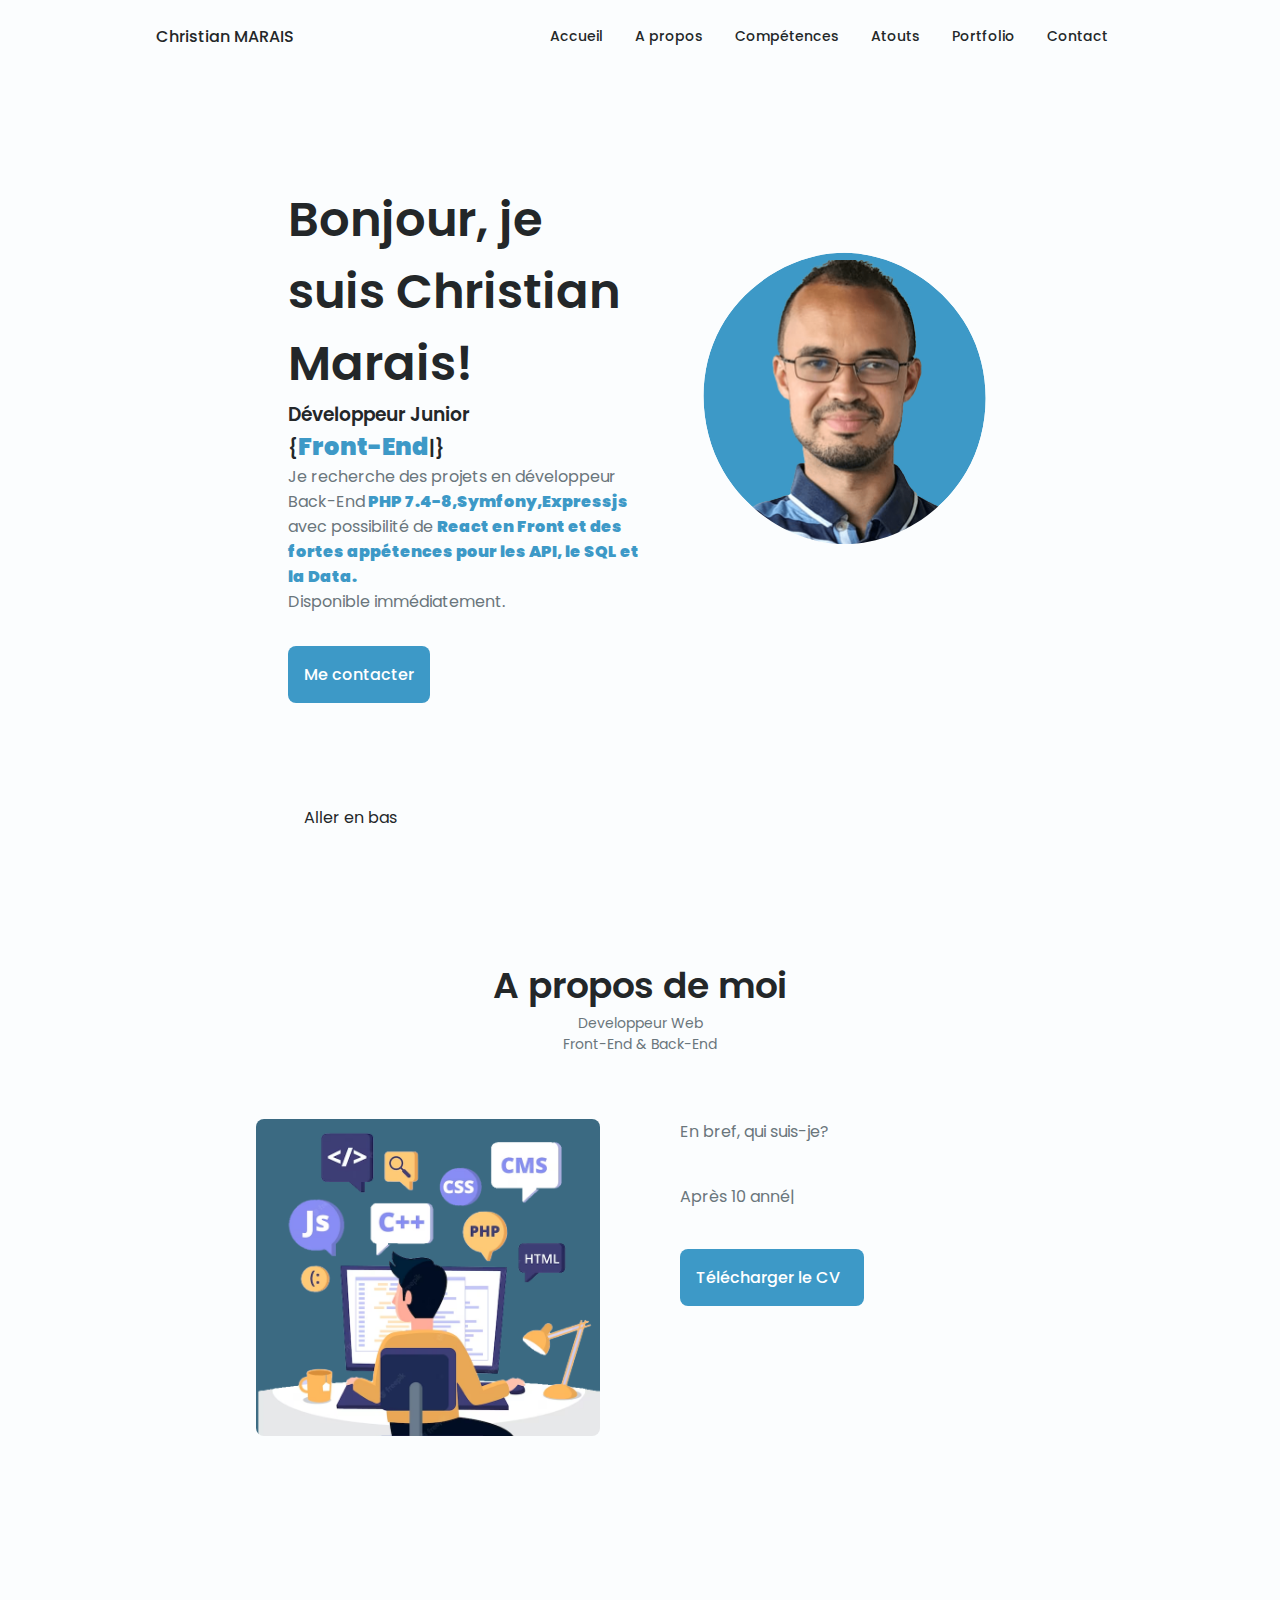
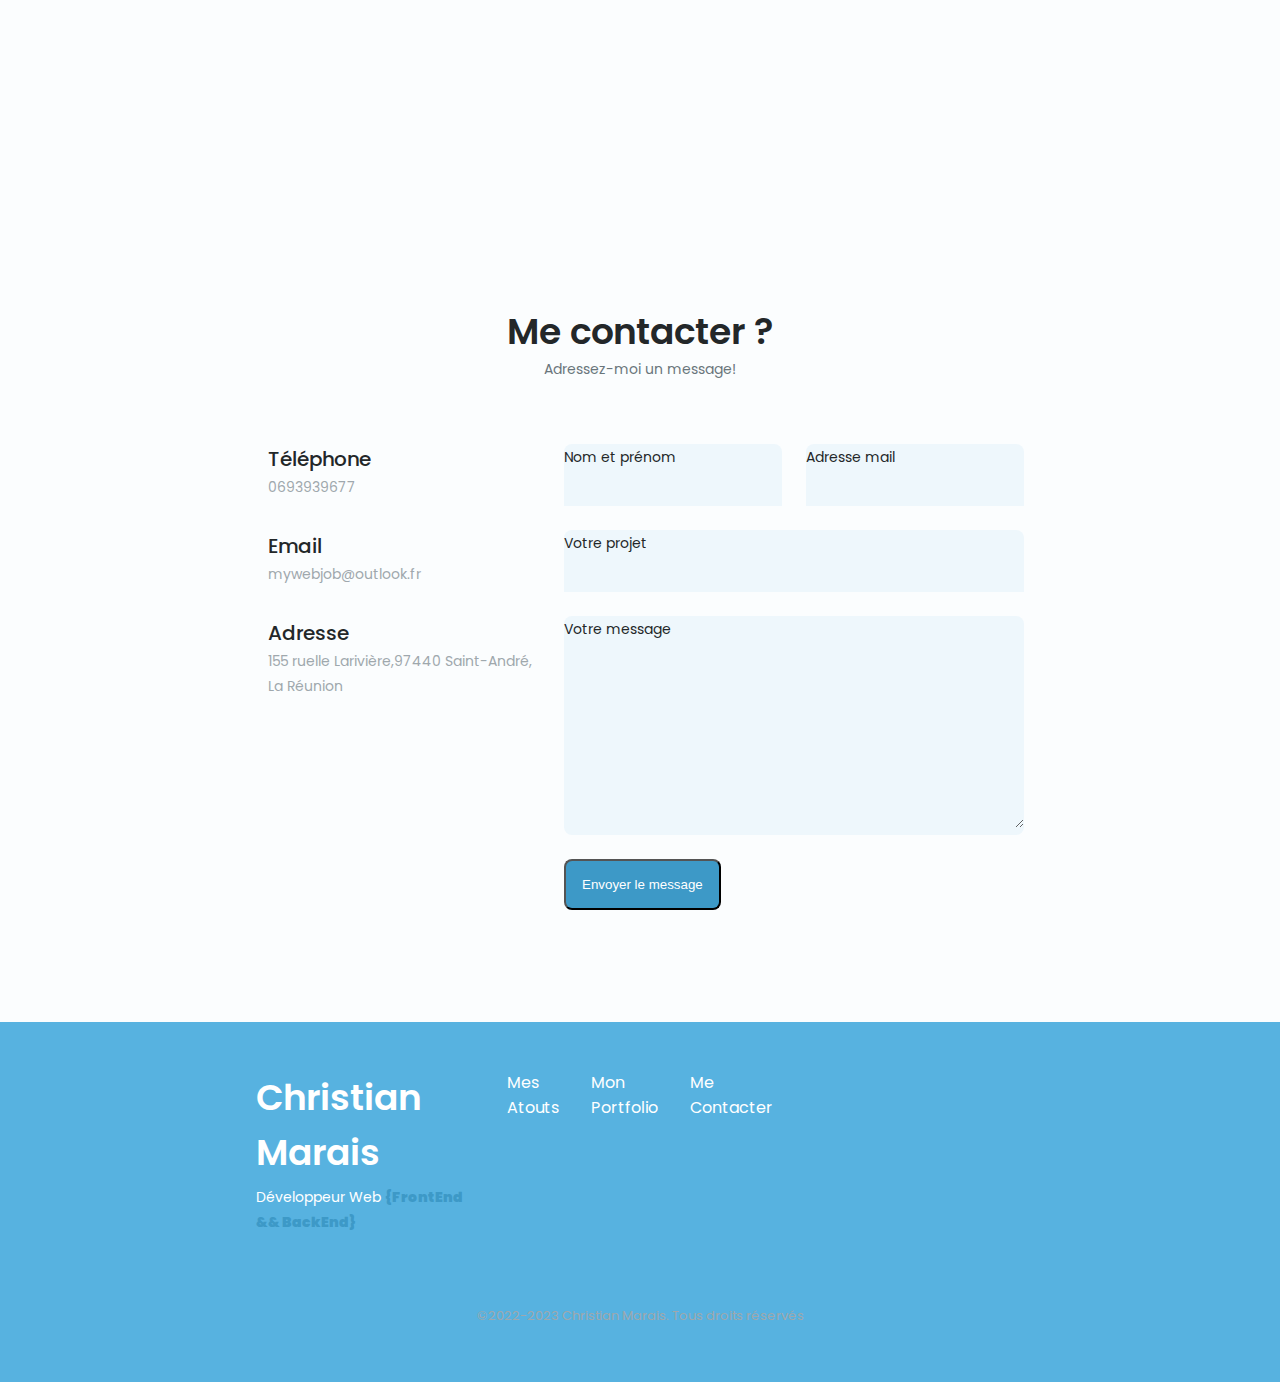
==== index.html @ 5b484722 "fix qualification display" ====
<!DOCTYPE html>
    <html lang="en">
    <head>
        <meta charset="UTF-8">
        <meta name="viewport" content="width=device-width,user-scalable=no, initial-scale=1.0">

        <!--==================== UNICONS ====================-->
       <link rel="stylesheet" href="https://unicons.iconscout.com/release/v4.0.0/css/line.css">
        <link rel="stylesheet" href="node_modules\bootstrap\dist\css\bootstrap.min.css">
        
        <!--==================== SWIPER CSS ====================-->
        <link rel="stylesheet" href="assets/css/swiper-bundle.min.css">
        
        <!--==================== CSS ====================-->
        <link rel="stylesheet" href="assets/css/animate/animate.min.css">
        <link rel="stylesheet" href="assets/css/styles.css">

        <title>Portfolio Christian Marais Developpeur Web</title>
    </head>
    <body>
        <!--==================== HEADER ====================-->
        <header class="header" id="header">
            <nav class="nav container">
                <a href="#" class="nav__logo">Christian MARAIS</a>
                <div class="nav__menu" id="nav-menu">
                    <ul class="nav__list grid">
                        <li class="nav__item">
                            <a href="#home" class="nav__link active_link nav__menus">
                                <i class="uil uil-estate nav__icon"></i> Accueil
                            </a>
                        </li>
                        <li class="nav__item">
                            <a href="#about" class="nav__link nav__menus" id="goAbout">
                                <i class="uil uil-user nav__icon"></i> A propos
                            </a>
                        </li>
                        <li class="nav__item">
                            <a href="#skills" class="nav__link nav__menus" id="goSkills">
                                <i class="uil uil-file-alt nav__icon"></i> Compétences
                            </a>
                        </li>
                        <li class="nav__item">
                            <a href="#atouts" class="nav__link nav__menus" id="goAtouts">
                                <i class="uil uil-briefcase-alt nav__icon"></i> Atouts
                            </a>
                        </li>
                        <li class="nav__item">
                            <a href="#portfolio" class="nav__link nav__menus" id="goPortfolio">
                                <i class="uil uil-scenery nav__icon"></i> Portfolio   
                            </a>
                        </li>
                        <li class="nav__item">
                            <a href="#contact" class="nav__link nav__menus" id="goContact">
                                <i class="uil uil-message nav__icon"></i> Contact
                            </a>
                        </li>
                    </ul>
                    <i class="uil uil-times nav__close nav__icon" id="nav-close"></i>
                </div>
                <div class="nav__btns">
                    <!--theme change button-->
                    <i class="uil uil-moon change-theme" id="theme-button"></i>

                    <div class="nav__toggle" id="nav-toggle">
                            <i class="uil uil-apps nav__icon"></i>
                    </div>
                </div>
            </nav>
        </header>

        <!--==================== MAIN ====================-->
        <main class="main">
            <!--==================== HOME ====================-->
            <section class="home section wow animated fadeInUp" id="home">
                <div class="home__container container grid">
                    <div class="home__content grid">
                        <div class="home__social">
                            <a href="https://bit.ly/3wHw9C1" target="_blank" class='home__social-icon'>
                                <i class="uil uil-linkedin"></i>
                            </a>
                            <a href="https://bit.ly/3wutgW3" target="_blank" class='home__social-icon'>
                                <i class="uil uil-skype"></i>
                            </a>
                            <a href="" target="_blank" title='christian974#7480' class='home__social-icon'>
                                <i class="uil uil-discord"></i>
                            </a>
                        </div>
                            <div class="home__img ">
                                <svg class="home__blob" viewBox="17 0 170 250" xmlns="http://www.w3.org/2000/svg" xmlns:xlink="http://www.w3.org/1999/xlink">
                                    <mask id="mask0" mask-type="alpha">
                                        <path d="M65.7,-38.9C78.7,-15.6,78.1,14.6,64.9,37.5C51.7,60.4,25.9,76,0.2,75.9C-25.5,75.8,-51,60,-64.3,37.1C-77.5,14.2,-78.5,-15.9,-65.7,-39.1C-53,-62.4,-26.5,-78.9,0,-78.9C26.4,-78.8,52.8,-62.3,65.7,-38.9Z" transform="translate(100 100)" />

                                    </mask>
                                    <g mask="url(#mask0)">
                                        <path  d="M65.7,-38.9C78.7,-15.6,78.1,14.6,64.9,37.5C51.7,60.4,25.9,76,0.2,75.9C-25.5,75.8,-51,60,-64.3,37.1C-77.5,14.2,-78.5,-15.9,-65.7,-39.1C-53,-62.4,-26.5,-78.9,0,-78.9C26.4,-78.8,52.8,-62.3,65.7,-38.9Z" transform="translate(100 100)" />
                                        <image class='home__blob-img' x='20' y='25' href="assets/img/perfil.png" alt="photo de profil"/>
                                    </g>
                                </svg>
                            </div>
                            
                            <div class="home__data">
                                <h1 class="home__title">Bonjour, je suis Christian Marais!</h1>
                                <h3 class="home__subtitle">Développeur Junior <br/>{<span class='typed'></span>}</h3>
                                <p class="home__description">Je recherche des projets en développeur Back-End<strong> PHP 7.4-8,Symfony,Expressjs </strong> avec possibilité de <strong>React en Front et des fortes appétences pour les API, le SQL et la Data.</strong><br/> Disponible immédiatement.</p>
                            <a href="#contact" class="button button--flex">
                                Me contacter <i class="uil uil-message"></i>
                            </a>
                            </div>
                    </div>
                    <div class="home__scroll">
                        <a href="#about" class="home__scroll-button button--flex">
                            <i class="uil uil-mouse-alt home__scroll-mouse"></i>
                            <span class="home__scroll-name">Aller en bas</span>
                            <i class="uil uil-arrow-down home__scroll-arrow"></i>
                        </a>

                    </div>
                </div>
            </section>

            <!--==================== ABOUT ====================-->
            <section class="about wow section animated fadeInDown" id="about">
                <h2 class="section__title">A propos de moi </h2>
                <span class="section__subtitle">Developpeur Web <br/> Front-End & Back-End</span>

                <div class="about__container container grid">
                    <img src="assets/img/about.png" alt="photo de profil" class="about__img">
                    <div class="about__data">
                        <p class="about__description">
                            En bref, qui suis-je?
                        </p>
                        <div class="about__info">
                            <div>
                           <p><span class="typed-about"></span></p>
                            </div>
                        </div>
                        
                        <div class="about__buttons">
                            <a download="" href="https://christian-marais.github.io/assets/files/CV_Christian_Marais_Developpeur_Web_2022_Apec.pdf" class="button button--flex">
                                Télécharger le CV <i class= 'uil uil-download-alt button__icon'></i>
                            </a>
                            
                        </div>
                        
                    </div>
                </div>
            </section>

            <!--==================== SKILLS ====================-->
            <section class="skills  section wow animated fadeInUp" id="skills">
                <h2 class="section__title">Compétences</h2>
                <span class="section__subtitle">Mes connaissances techniques</span>                <div class="skills__container container grid">
                    <div>
                        <!--==================== SKILLS 1 ====================-->
                        <div class="skills__content skills__open">
                            <div class="skills__header">
                                <i class="uil uil-brackets-curly skills__icons"></i>
                                <div>
                                    <h1 class="skills__title">Développeur Frontend</h1>
                                    <span class="skills__subtitle"></span>
                                </div>

                                <i class="uil uil-angle-down skills__arrow"></i>
                            </div>

                            <div class="skills__list grid">
                                <div class="skills__data">
                                    <div class="skills__titles">
                                        <h3 class="skills__name">HTML5</h3>
                                        <span class="skills__number">100%</span>
                                    </div>
                                    <div class="skills__bar">
                                        <span class="skills__percentage skills__html"></span>
                                    </div>
                                </div>

                                <div class="skills__data">
                                    <div class="skills__titles">
                                        <h3 class="skills__name">CSS3/SASS/Animate.css</h3>
                                        <span class="skills__number">85%</span>
                                    </div>
                                    <div class="skills__bar">
                                        <span class="skills__percentage skills__css"></span>
                                    </div>
                                </div>

                                <div class="skills__data">
                                    <div class="skills__titles">
                                        <h3 class="skills__name">Javascript/Jquery/Wow/Typed/Leaflet/Chartjs</h3>
                                        <span class="skills__number">70%</span>
                                    </div>
                                    <div class="skills__bar">
                                        <span class="skills__percentage skills__javascript"></span>
                                    </div>
                                </div>

                                <div class="skills__data">
                                    <div class="skills__titles">
                                        <h3 class="skills__name">Bootstrap 4.6/5</h3>
                                        <span class="skills__number">80%</span>
                                    </div>
                                    <div class="skills__bar">
                                        <span class="skills__percentage skills__bootstrap"></span>
                                    </div>
                                </div>
                                <div class="skills__data">
                                    <div class="skills__titles">
                                        <h3 class="skills__name">Reactjs</h3>
                                        <span class="skills__number">70%</span>
                                    </div>
                                    <div class="skills__bar">
                                        <span class="skills__percentage skills__react"></span>
                                    </div>
                                </div>
                            </div>
                        </div>

                        <!--==================== SKILLS 2 ====================-->
                        <div class="skills__content skills__close">
                            <div class="skills__header">
                                <i class="uil uil-server-connection  skills__icons"></i>
                                <div>
                                    <h1 class="skills__title">Développeur Backend</h1>
                                    <span class="skills__subtitle"></span>
                                </div>

                                <i class="uil uil-angle-down skills__arrow"></i>
                            </div>

                            <div class="skills__list grid">
                                <div class="skills__data">
                                    <div class="skills__titles">
                                        <h3 class="skills__name">MVC & PHP 8, PHPMailer, FPDF </h3>
                                        <span class="skills__number">75%</span>
                                    </div>
                                    <div class="skills__bar">
                                        <span class="skills__percentage skills__php"></span>
                                    </div>
                                </div>

                                <div class="skills__data">
                                    <div class="skills__titles">
                                        <h3 class="skills__name">SYMFONY 6</h3>
                                        <span class="skills__number">75%</span>
                                    </div>
                                    <div class="skills__bar">
                                        <span class="skills__percentage skills__symfony"></span>
                                    </div>
                                </div>

                                <div class="skills__data">
                                    <div class="skills__titles">
                                        <h3 class="skills__name">Wordpress</h3>
                                        <span class="skills__number">80%</span>
                                    </div>
                                    <div class="skills__bar">
                                        <span class="skills__percentage skills__wordpress"></span>
                                    </div>
                                </div>

                                <div class="skills__data">
                                    <div class="skills__titles">
                                        <h3 class="skills__name">MySQl/MariaDB</h3>
                                        <span class="skills__number">80%</span>
                                    </div>
                                    <div class="skills__bar">
                                        <span class="skills__percentage skills__mysql"></span>
                                    </div>
                                </div>
                                <div class="skills__data">
                                    <div class="skills__titles">
                                        <h3 class="skills__name">ExpressJS</h3>
                                        <span class="skills__number">70%</span>
                                    </div>
                                    <div class="skills__bar">
                                        <span class="skills__percentage skills__express"></span>
                                    </div>
                                </div>
                            </div>
                        </div>
                    </div>

                    <div>
                        <!--==================== SKILLS 3 ====================-->
                        <div class="skills__content skills__close">
                            <div class="skills__header">
                                <i class="uil uil-swatchbook skill__icon"></i>
                                <div>
                                    <h1 class="skills__title">Designer</h1>
                                    <span class="skills__subtitle"></span>
                                </div>

                                <i class="uil uil-angle-down skills__arrow"></i>
                            </div>

                            <div class="skills__list grid">
                                <div class="skills__data">
                                    <div class="skills__titles">
                                        <h3 class="skills__name">Figma</h3>
                                        <span class="skills__number">75%</span>
                                    </div>
                                    <div class="skills__bar">
                                        <span class="skills__percentage skills__figma"></span>
                                    </div>
                                </div>

                                <div class="skills__data">
                                    <div class="skills__titles">
                                        <h3 class="skills__name">Adobe XD</h3>
                                        <span class="skills__number">80%</span>
                                    </div>
                                    <div class="skills__bar">
                                        <span class="skills__percentage skills__XD"></span>
                                    </div>
                                </div>

                                <div class="skills__data">
                                    <div class="skills__titles">
                                        <h3 class="skills__name">Photoshop</h3>
                                        <span class="skills__number">80%</span>
                                    </div>
                                    <div class="skills__bar">
                                        <span class="skills__percentage skills__photoshop"></span>
                                    </div>
                                </div>

                                <div class="skills__data">
                                    <div class="skills__titles">
                                        <h3 class="skills__name">Illustrator</h3>
                                        <span class="skills__number">70%</span>
                                    </div>
                                    <div class="skills__bar">
                                        <span class="skills__percentage skills__illustrator"></span>
                                    </div>
                                </div>

                                <div class="skills__data">
                                    <div class="skills__titles">
                                        <h3 class="skills__name">After Effects</h3>
                                        <span class="skills__number">50%</span>
                                    </div>
                                    <div class="skills__bar">
                                        <span class="skills__percentage skills__afterEffects"></span>
                                    </div>
                                </div>
                                <div class="skills__data">
                                    <div class="skills__titles">
                                        <h3 class="skills__name">Premiere Pro</h3>
                                        <span class="skills__number">75%</span>
                                    </div>
                                    <div class="skills__bar">
                                        <span class="skills__percentage skills__premierePro"></span>
                                    </div>
                                </div>
                                <div class="skills__data">
                                    <div class="skills__titles">
                                        <h3 class="skills__name">Indesign</h3>
                                        <span class="skills__number">80%</span>
                                    </div>
                                    <div class="skills__bar">
                                        <span class="skills__percentage skills__Indesign"></span>
                                    </div>
                                </div>
                            </div>
                        </div>
                    </div>
                </div>

            </section>

            <!--==================== QUALIFICATION ====================-->
            <section class="qualification section wow animated" id="qualification">
                <h2 class="section__title">Qualifications</h2>
                <span class="section__subtitle">Mon parcours</span>

                <div class="qualification__container container">
                    <div class="qualification__tabs">

                         <div class="qualification__button button--flex qualification__active" data-target="#education">
                            <i class="class uil uil-graduation-cap qualification__icon"></i>
                        Formations
                        </div>

                        <div class="qualification__button button--flex" data-target="#work">
                            <i class="class uil uil-briefcase-alt qualification__icon"></i>
                        Expériences
                        </div>

                    </div>

                    <div class="qualification__sections">

                        <!--==================== QUALIFICATION CONTENT 1====================-->
                        <div class="qualification__content qualification__active" data-content id="education">
                              <!--==================== QUALIFICATION 1====================-->
                            <div class="qualification__data">
                                <div></div>

                                <div>
                                    <span class="qualification__rounder"></span>
                                    <span class="qualification__line"></span>
                                </div>
                                <div>
                                    <h3 class="qualification__title">Concepteur Développeur d'Application</h3>
                                    <span class="qualification__subtitle" title="telecharger la plaquette CDA"><a href="assets/files/cda.pdf" class="button__service">Le Port - IFR</a></span>
                                    <div class="qualification__calendar">
                                        <i class="uil uil-calendar-alt"></i>
                                        Mars 2023
                                    </div>
                                </div>
                            </div>
                              
                              <!--==================== QUALIFICATION 0====================-->
                            <div class="qualification__data">
                                <div>
                                    <h3 class="qualification__title">Développeur d'Application Python</h3>
                                    <span class="qualification__subtitle" title="telecharger la plaquette DATA & IA"><a href="assets/files/cda_studi.pdf" class="button__service">STUDI</a></span>
                                    <div class="qualification__calendar">
                                        <i class="uil uil-calendar-alt"></i>
                                        2022 - 2023
                                    </div>
                                </div>
                                <div>
                                    <span class="qualification__rounder"></span>
                                    <span class="qualification__line"></span>
                                </div>
                            </div>

                            <!--==================== QUALIFICATION 1====================-->
                            <div class="qualification__data">
                                <div></div>

                                <div>
                                    <span class="qualification__rounder"></span>
                                    <span class="qualification__line"></span>
                                </div>
                                <div>
                                    <h3 class="qualification__title">Développeur Web et Web Mobile</h3>
                                    <span class="qualification__subtitle" title="telecharger le dossier professionnel"><a href="assets\files\18-Dossier_professionnel_Christian.pdf" class="button__service">Saint-André - AFPAR</a></span>
                                    <div class="qualification__calendar">
                                        <i class="uil uil-calendar-alt"></i>
                                        Sept. 2021 - Mai 2022
                                    </div>
                                </div>
                            </div>

                            <!--==================== QUALIFICATION 2====================-->
                            <div class="qualification__data">
                                
                                <div>
                                    <h3 class="qualification__title">Concepteur en création visuelle opt. marketing digital et médias sociaux</h3>
                                    <span class="qualification__subtitle">Le Port - IFR</span>
                                    <div class="qualification__calendar">
                                        <i class="uil uil-calendar-alt"></i>
                                        2020-2021
                                    </div>
                                </div> 
                                <div>
                                    <span class="qualification__rounder"></span>
                                    <span class="qualification__line"></span>
                                </div> 
                            </div>

                            <!--==================== QUALIFICATION 3====================-->
                            <div class="qualification__data">
                                <div></div>
                                <div>
                                    <span class="qualification__rounder"></span>
                                    <span class="qualification__line"></span>
                                </div>
                                <div>
                                    <h3 class="qualification__title">Valoriser son image</h3>
                                    <span class="qualification__subtitle">La Roche sur Yon - Retravailler dans l'Ouest</span>
                                    <div class="qualification__calendar">
                                        <i class="uil uil-calendar-alt"></i>
                                        2019
                                    </div>
                                </div>

                            </div>

                            <!--==================== QUALIFICATION 4====================-->
                            <div class="qualification__data">
                                
                                <div>
                                    <h3 class="qualification__title">Titre de Responsable Ressources Humaines</h3>
                                    <span class="qualification__subtitle">La Roche-sur-Yon - CNAM</span>
                                    <div class="qualification__calendar">
                                        <i class="uil uil-calendar-alt"></i>
                                        2015
                                    </div>
                                </div>
                                
                                <div>
                                    <span class="qualification__rounder"></span>
                                    <span class="qualification__line"></span>
                                </div>
                            </div>

                            <!--==================== QUALIFICATION 5====================-->
                            <div class="qualification__data">
                                <div></div>
                                <div>
                                    <span class="qualification__rounder"></span>
                                    <span class="qualification__line"></span>
                                </div>
                            <div>
                                <h3 class="qualification__title">BTS Assistant de Direction</h3>
                                <span class="qualification__subtitle">La Roche sur Yon - Notre Dame Du Roc</span>
                                <div class="qualification__calendar">
                                    <i class="uil uil-calendar-alt"></i>
                                    2008
                                </div>
                            </div>
                        </div>

                        </div>
                        <!--==================== QUALIFICATION CONTENT 2====================-->
                        <div class="qualification__content" data-content id="work">
                            <!--==================== QUALIFICATION 0====================-->
                            <div class="qualification__data">
                                <div></div>

                                <div>
                                    <span class="qualification__rounder"></span>
                                    <span class="qualification__line"></span>
                                </div>

                                <div>
                                    <h3 class="qualification__title">Développeur Web Junior (PE)</h3>
                                    <span class="qualification__subtitle" title="telecharger la présentation du projet"><a href="assets\files\SURRICATE.pptx" class="button__service">Saint-André - AATI</a></span>
                                    <div class="qualification__calendar">
                                        <i class="uil uil-calendar-alt"></i>
                                        Février 2022- Avril 2022
                                    </div>
                                </div>  
                            </div>

                            <!--==================== QUALIFICATION 1====================-->
                            <div class="qualification__data">
                                <div>
                                    <h3 class="qualification__title">Web Designer / Community manager</h3>
                                    <span class="qualification__subtitle" title="telecharger le book"><a href="https://www.canva.com/design/DAFPjF5YzGA/to6aYeEP3y72rP_aT4mQaA/view?utm_content=DAFPjF5YzGA&utm_campaign=designshare&utm_medium=link&utm_source=publishsharelink" class="button__service">Le Port - IFR</a></span>
                                    <div class="qualification__calendar">
                                        <i class="uil uil-calendar-alt"></i>
                                        Mars 2021- Sept. 2021
                                    </div>
                                </div>

                                <div>
                                    <span class="qualification__rounder"></span>
                                    <span class="qualification__line"></span>
                                </div>
                            </div>

                            <!--==================== QUALIFICATION 2====================-->
                            <div class="qualification__data">
                                <div></div>

                                <div>
                                    <span class="qualification__rounder"></span>
                                    <span class="qualification__line"></span>
                                </div>

                                <div>
                                    <h3 class="qualification__title">Écriture & publication du recueil "Plume de Nuit"</h3>
                                    <span class="qualification__subtitle">La Roche-sur-Yon </span>
                                    <div class="qualification__calendar">
                                        <i class="uil uil-calendar-alt"></i>
                                        2018
                                    </div>
                                </div>  
                            </div>

                            <!--==================== QUALIFICATION 3====================-->
                            <div class="qualification__data">
                                <div>
                                    <h3 class="qualification__title">Assistant Manager</h3>
                                    <span class="qualification__subtitle">La Roche-sur-Yon - Roche Nord</span>
                                    <div class="qualification__calendar">
                                        <i class="uil uil-calendar-alt"></i>
                                        2014-2017
                                    </div>
                                </div>

                                <div>
                                    <span class="qualification__rounder"></span>
                                    <span class="qualification__line"></span>
                                </div>
                            </div>

                            <!--==================== QUALIFICATION 4====================-->
                            <div class="qualification__data">
                                <div></div>

                                <div>
                                    <span class="qualification__rounder"></span>
                                    <span class="qualification__line"></span>
                                </div>

                                <div>
                                    <h3 class="qualification__title">Animateur Commercial</h3>
                                    <span class="qualification__subtitle">Vendée - Booster Game</span>
                                    <div class="qualification__calendar">
                                        <i class="uil uil-calendar-alt"></i>
                                        2012
                                    </div>
                                </div>
                            </div>
                            
                            <!--==================== QUALIFICATION 5====================-->
                            <div class="qualification__data">
                                <div>
                                    <h3 class="qualification__title">Assistant Administratif</h3>
                                    <span class="qualification__subtitle">Vendée - Maison du monde et de citoyens / Interims</span>
                                    <div class="qualification__calendar">
                                        <i class="uil uil-calendar-alt"></i>
                                        2008-2011
                                    </div>
                                </div>

                                <div>
                                    <span class="qualification__rounder"></span>
                                    <span class="qualification__line"></span>
                                </div>
                            </div>

                            <!--==================== QUALIFICATION 4====================-->
                            <div class="qualification__data">
                                <div></div>

                                <div>
                                    <span class="qualification__rounder"></span>
                                    <span class="qualification__line"></span>
                                </div>

                                <div>
                                    <h3 class="qualification__title">Secrétaire / Employé polyvalent</h3>
                                    <span class="qualification__subtitle">La Roche-sur-Yon - Roche Nord</span>
                                    <div class="qualification__calendar">
                                        <i class="uil uil-calendar-alt"></i>
                                        2007-2014
                                    </div>
                                </div>
                            </div>

                        </div>
                   </div> 
                </div>
            </section>

            <!--==================== SERVICES ====================-->
            <section class="services section wow animated fadeInDown" id="atouts">
                <h2 class="section__title">Atouts</h2>
                <span class="section__subtitle">Ce que j'apporte</span>  

                <div class="services__container container grid">

                    <!--==================== SERVICES 1 ====================-->
                    <div class="services__content">
                        <div>
                            <i class="uil uil-web-grid services__icon"></i>
                            <h3 class="services__title">Ux/ui <br> Designer</h3>
                        </div>


                        <span class="button button--flex button--small button--link services__button">
                            Voir plus
                            <i class="uil uil-arrow-right button__icon"></i>
                        </span>

                        <div class="services__modal">
                            <div class="services__modal-content">
                                <h4 class="services__modal-title">Ui/Ux <br> Designer</h4> 
                                <i class="uil uil-times services__modal-close"></i>
                                <li class="services__modal-service">
                                    <i class="uil uil-check-circle services__modal-icon"></i>
                                    <p>J'ai dejà realisé des design d'interfaces utilisateur et de sites</p>
                                </li>
                                <ul class="services__modal-services grid">
                                    <li class="services__modal-service">
                                        <i class="uil uil-check-circle services__modal-icon"></i>
                                        <p>J'utilise <strong>Adobe XD</strong> et <strong>Figma</strong></p>
                                    </li>
                                    <li class="services__modal-service">
                                        <i class="uil uil-check-circle services__modal-icon"></i>
                                        <p>J'utilise le framework <strong>Bootstrap 4.6/5</strong></p>
                                    </li>
                                    <li class="services__modal-service">
                                        <i class="uil uil-check-circle services__modal-icon"></i>
                                        <p>J'utilise <strong>Illustrator</strong></p>
                                    </li>
                                    
                                </ul>
                            </div>
                        </div>
                    </div>

                    <!--==================== SERVICES 2 ====================-->
                    <div class="services__content">
                        <div>
                            <i class="uil uil-arrow services__icon"></i>
                            <h3 class="services__title">Développeur<br>Front-End </h3>
                        </div>


                        <span class="button button--flex button--small button--link services__button">
                            Voir plus
                            <i class="uil uil-arrow-right button__icon"></i>
                        </span>

                        <div class="services__modal">
                            <div class="services__modal-content">
                                <h4 class="services__modal-title">Développeur <br> Front-End</h4> 
                                <i class="uil uil-times services__modal-close"></i>

                                <ul class="services__modal-services grid">
                                    <li class="services__modal-service">
                                        <i class="uil uil-check-circle services__modal-icon"></i>
                                        <p>J'ai réalisé un jeu en <strong>Html5/Javascript</strong></p>
                                    </li>
                                    <li class="services__modal-service">
                                        <i class="uil uil-check-circle services__modal-icon"></i>
                                        <p>J'ai réalisé des <strong>maquettes d'applications</strong> et de sites'</p>
                                    </li>
                                    <li class="services__modal-service">
                                        <i class="uil uil-check-circle services__modal-icon"></i>
                                        <p>J'ai réalisé un <strong>plug-in Wordpress</strong> et des <strong>thèmes et thèmes enfant Wordpress</strong></p>
                                    </li>
                                    <li class="services__modal-service">
                                        <i class="uil uil-check-circle services__modal-icon"></i>
                                        <p>J'utilise <strong>Reactjs</strong></p>
                                    </li>
                                    <li class="services__modal-service">
                                        <i class="uil uil-check-circle services__modal-icon"></i>
                                        <p>J'utilise <strong>Bootstrap 5</strong></p>
                                    </li>
                                    <li class="services__modal-service">
                                        <i class="uil uil-check-circle services__modal-icon"></i>
                                        <p>J'utilise des <strong>Figma</strong>, <strong>AdobeXD</strong> et des bibliothèques javascript telles que <strong>leaflet,Typed,Wow,Animate</strong></p>
                                    </li>
                                    <li class="services__modal-service">
                                        <i class="uil uil-check-circle services__modal-icon"></i>
                                        <p>Je connais <strong>SASS</strong> et <strong>des conventions d'écritures et d'architectures</strong></p>
                                    </li>
                                  
                                </ul>
                            </div>
                        </div>
                    </div>

                     <!--==================== SERVICES 3 ====================-->
                     <div class="services__content">
                        <div>
                            <i class="uil uil-pen services__icon"></i>
                            <h3 class="services__title">Développeur<br>Back-End </h3>
                        </div>


                        <span class="button button--flex button--small button--link services__button">
                            Voir plus
                            <i class="uil uil-arrow-right button__icon"></i>
                        </span>

                        <div class="services__modal">
                            <div class="services__modal-content">
                                <h4 class="services__modal-title">Développeur<br>Back-End </h4> 
                                <i class="uil uil-times services__modal-close"></i>

                                <ul class="services__modal-services grid">
                                    <li class="services__modal-service">
                                        <i class="uil uil-check-circle services__modal-icon"></i>
                                        <p>J'ai développé une interface de suivi de coureurs via une <strong>API REST</strong> en Scratch avec xhr et fetch</p>
                                    </li>
                                    <li class="services__modal-service">
                                        <i class="uil uil-check-circle services__modal-icon"></i>
                                        <p>J'ai développé avec <strong>Expressjs,Sequelize,Jwt</strong> une interface d'affichage de produit via une <strong>API REST</strong></p>
                                    </li>
                                    <li class="services__modal-service">
                                        <i class="uil uil-check-circle services__modal-icon"></i>
                                        <p>J'ai développé une interface avec back-end d'un site marchand en <strong>MVC Php (POO) from scratch</strong></p>
                                    </li>
                                    <li class="services__modal-service">
                                        <i class="uil uil-check-circle services__modal-icon"></i>
                                        <p>J'ai développé un <strong>site Wordpress</strong> avec <strong>theme et thème enfant</strong> et un <strong>plugin de wall d'accès</strong> intégré à la bdd</p>
                                    </li>
                                    <li class="services__modal-service">
                                        <i class="uil uil-check-circle services__modal-icon"></i>
                                        <p>J'ai développé une <strong>application de gestion des stocks</strong> avec back-end en <strong>MVC POO from scratch</strong>, </p>
                                    <li class="services__modal-service">
                                        <i class="uil uil-check-circle services__modal-icon"></i>
                                        <p>J'ai développé sous <strong>Symfony</strong> une interface de <strong>gestion d'élèves</strong></p>
                                    </li>
                                    <li class="services__modal-service">
                                        <i class="uil uil-check-circle services__modal-icon"></i>
                                        <p>Je connais <strong>merise</strong> </p>
                                    </li>
                                    <li class="services__modal-service">
                                        <i class="uil uil-check-circle services__modal-icon"></i>
                                        <p>Je manipule des <strong>requêtes et sous-requêtes sql, des triggers,transactions et procédures</strong></p>
                                    </li>
                                    <li class="services__modal-service">
                                        <i class="uil uil-check-circle services__modal-icon"></i>
                                        <p>J'ai installé et configuré via <strong>SSH sous linux</strong> l'environnement <strong>php,apache,ftp</strong></p>
                                    </li>
                                    <li class="services__modal-service">
                                        <i class="uil uil-check-circle services__modal-icon"></i>
                                        <p>J'utilise <strong>Github, Npm, Scoop, Heroku, Mysqlworkbench, Insomnia, AnalyseSI, Putty, Laragon, XAMPP</strong> </p>
                                    </li>
                                     <li class="services__modal-service">
                                        <i class="uil uil-check-circle services__modal-icon"></i>
                                        <p>J'ai développé en <strong>java</strong> et j'ai des connaissances en <strong>python</strong></p>
                                    </li>
                                </ul>
                            </div>
                        </div>
                    </div>

                </div>
            </section>

            <!--==================== PORTFOLIO ====================-->
            <section class="portfolio section wow animated fadeInUp" id="portfolio">
                <h2 class="section__title">Portfolio</h2>
                <span class="section__subtitle">Mes projets dev</span>

                <div class="portfolio__container container swiper-container">
                    <div class='swiper-wrapper'>
                    
                        <!--==================== PORTFOLIO 1 ====================-->
                        <div class="portfolio__content grid swiper-slide">
                            <img src="assets/img/portfolio1.png" alt="photo de site" class="portfolio__img">

                            <div class="portfolio__data">
                                <h3 class="portfolio__title">Le grand Raid</h3>
                                <p class="portfolio__description">
                                    <span id="portfolio1"></span>
                                </p>
                                <a href="assets/files/Grand_Raid/" class="button button--flex button--small portfolio__button">
                                    Demo <i class="uil uil-arrow-right button__icon"></i>
                                </a>
                            </div>
                        </div>

                        <!--==================== PORTFOLIO 2 ====================-->
                        <div class="portfolio__content grid swiper-slide">
                            <img src="assets/img/portfolio2.png" alt="photo de site" class="portfolio__img">

                            <div class="portfolio__data">
                                <h3 class="portfolio__title">Rugby Sochaux</h3>
                                <p class="portfolio__description">
                                    <span id="portfolio2"> <strong> développement du theme enfant</strong> , de<strong>  plugin</strong> , <strong> de l'interface back-end</strong> avec <strong> manipulation de la bdd</strong> </span>
                                </p>
                                <a download="" href="https://projet-digital.re/rugby-sochaux" class="button button--flex button--small portfolio__button">
                                    Demo 
                                    <i class="uil uil-arrow-right button__icon"></i>
                                </a>
                               
                            </div>
                        </div>
                        
                        <!--==================== PORTFOLIO 3 ====================-->
                        <div class="portfolio__content grid swiper-slide">
                            <img src="assets/img/portfolio3.png" alt="photo de site" class="portfolio__img">

                            <div class="portfolio__data">
                                <h3 class="portfolio__title">Le pendu</h3>
                                <p class="portfolio__description">
                                    <span id="portfolio3"></span>
                                </p>
                                <a href="assets/files/lependu/" class="button button--flex button--small portfolio__button">
                                    Demo
                                    <i class="uil uil-arrow-right button__icon"></i>
                                </a>
                            </div>
                        </div>

                        <!--==================== PORTFOLIO 4 ====================-->
                        <div class="portfolio__content grid swiper-slide">
                            <img src="assets/img/portfolio4.png" alt="photo de site" class="portfolio__img">

                            <div class="portfolio__data">
                                <h3 class="portfolio__title">Ifr Portail de formation</h3>
                                <p class="portfolio__description">
                                    <span id="portfolio4"></span>
                                </p>
                                <a href="https://bit.ly/3wKmlqW" class="button button--flex button--small portfolio__button">
                                    Demo 
                                    <i class="uil uil-arrow-right button__icon"></i>
                                </a>
                            </div>
                        </div>

                        <!--==================== PORTFOLIO 6 ====================-->
                        <div class="portfolio__content grid swiper-slide">
                            <div>
                            <img src="assets/img/portfolio6.png" alt="photo de site" class="portfolio__img">
                            </div>
                            <div class="portfolio__data">
                                <h3 class="portfolio__title">Starter</h3>
                                <p class="portfolio__description">
                                    <span id="portfolio6"></span>
                                </p>
                                <a href="#" class="button button--flex button--small portfolio__button">
                                    Demo 
                                    <i class="uil uil-arrow-right button__icon"></i>
                                </a>
                            </div>
                        </div>

                        <!--==================== PORTFOLIO 7 ====================-->
                        <div class="portfolio__content grid swiper-slide">
                            <img src="assets/img/portfolio7.png" alt="photo de site" class="portfolio__img">

                            <div class="portfolio__data">
                                <h3 class="portfolio__title">Surfwave</h3>
                                <p class="portfolio__description">
                                    <span id="portfolio7"></span>
                                </p>
                                <a href="https://bit.ly/3lKn2eN" class="button button--flex button--small portfolio__button">
                                    Demo 
                                    <i class="uil uil-arrow-right button__icon"></i>
                                </a>
                            </div>
                        </div>

                        <!--==================== PORTFOLIO 8 ====================-->
                        <div class="portfolio__content grid swiper-slide">
                            <img src="assets/img/portfolio8.png" alt="photo de site" class="portfolio__img">

                            <div class="portfolio__data">
                                <h3 class="portfolio__title">Application de gestion de stock</h3>
                                <p class="portfolio__description">
                                    <span id="portfolio8"></span>
                                </p>
                                <a href="https://surricate.projet-digital.re" class="button button--flex button--small portfolio__button">
                                    Demo 
                                    <i class="uil uil-arrow-right button__icon"></i>
                                </a>
                            </div>
                        </div>
                      
                    </div>
                
                    <!--add Arrows-->
                    <div class="swiper-button-next">
                        <i class="uil uil-angle-right-b swiper-portfolio-icon"></i>
                    </div>
                    <div class="swiper-button-prev">
                        <i class="uil uil-angle-left-b swiper-portfolio-icon"></i>
                    </div>

                    <!--add pagination-->
                    <div class="swiper-pagination">

                    </div>
                </div>
            </section>

            <!--==================== RECRUIT IN MIND ====================-->
            <section class="recruit section wow animated">
                <div class="recruit__bg">
                    <div class="recruit__container container grid">
                        <div class="recruit__data">
                            <h2 class="recruit__title">Vous recrutez ? </h2>
                            <p class="recruit__description"> Ça tombe bien! Bénéficiez également d'une <strong>aide à l'embauche</strong> en me recrutant.  <!--Contactez-moi maintenant pour voir ce que je peux vous apporter. --></p>
                            <a href="https://www.pole-emploi.fr/employeur/aides-aux-recrutements/les-aides-a-lembauche/allegez-le-cout-de-votre-embauch.html" class="button button--flex button--white">
                                Je suis intéressé
                                <i class="uil uil-message recruit__icon button__icon"></i>
                            </a>
                        </div>
                        <img src="assets/img/project.png" alt="photo de promotion du projet" class="recruit__img">
                    </div>
                </div>

            </section>

            <!--==================== CONTACT ME ====================-->
            <section class="contact section" id="contact">
                <h2 class="section__title">Me contacter ?</h2>
                <span class="section__subtitle"> Adressez-moi un message!</span>
                
                <div class="contact__container container grid">
                    <div>
                        <div class="contact__information">
                            <a href='tel:0693939677'>
                                <i class="uil uil-phone contact__icon"></i>
                            </a>

                            <div>
                                <a href='tel:0693939677'>
                                    <h3 class="contact__title">Téléphone</h3>
                                    <span class="contact__subtitle">0693939677</span>
                                </a>
                            </div>
                        </div>

                        <div class="contact__information">
                            <a href='mailto:mywebjob@outlook.fr'>
                                <i class="uil uil-envelope contact__icon"></i>
                            </a>

                            <div>
                                <a href='mailto:mywebjob@outlook.fr'>
                                    <h3 class="contact__title">Email</h3>
                                    <span class="contact__subtitle">mywebjob@outlook.fr</span>
                                </a>
                            </div>
                        </div>

                        <div class="contact__information">
                            <i class="uil uil-map-marker contact__icon"></i>

                            <div>
                                <h3 class="contact__title">Adresse</h3>
                                <span class="contact__subtitle">155 ruelle Larivière,97440 Saint-André, La Réunion</span>
                            </div>
                        </div>
                    </div>

                    <form action="https://formspree.io/f/xwkyvorb" method="POST" class="contact__form grid">
                        <div class="contact__inputs grid">
                            <div class="contact__content">
                                <label for="name" class="contact__label">Nom et prénom</label>
                                <input type="text" class="contact__input" id="name" name="name">
                            </div>

                            <div class="contact__content">
                                <label for="email" class="contact__label">Adresse mail</label>
                                <input type="email" class="contact__input" name="email">
                            </div>
                        </div>

                        <div class="contact__content">
                            <label for="subject" class="contact__label">Votre projet</label>
                            <input type="text" class="contact__input" name="subject" id="subject">
                        </div>

                        <div class="contact__content">
                            <label for="message" class="contact__label">Votre message</label>
                            <textarea name="message" id="message" cols="0" rows="7" class="contact__input"></textarea>
                        </div>

                        <div>
                            
                            <button type="submit"  class="button button--flex">
                                Envoyer le message
                                <i class="uil uil-message button_icon"></i>
                            </button>
                        </div>
                    </form>
                </div>
            </section>
        </main>

        <!--==================== FOOTER ====================-->
        <footer class="footer">
            <footer class="footer">
                <div class="footer__bg">
                    <div class="footer__container container grid">
                        <div>
                            <h1 class="footer__title">Christian Marais</h1>
                            <span class="footer__subtitle">Développeur Web <strong>{FrontEnd && BackEnd}</strong></span>
                        </div>

                        <ul class="footer__links">
                            <li>
                                <a href="#atouts" class="footer__link">Mes Atouts</a>
                            </li>
                            <li>
                                <a href="#portfolio" class="footer__link">Mon Portfolio</a>
                            </li>
                            <li>
                                <a href="#contact" class="footer__link">Me Contacter</a>
                            </li>
                        </ul>

                        <div class="footer__socials">
                            <a href="https://www.linkedin.com/in/christian-marais/" target='blank' class="footer__social">
                                <i class="uil uil-linkedin"></i>
                            </a>
                            <a href="https://join.skype.com/BpTMQ97tKtXZ" target='blank' class="footer__social">
                                <i class="uil uil-skype"></i>
                            </a>
                            <a href="https://github.com/christian-marais" target='blank' title="github" class="footer__social">
                                <i class="uil uil-github"></i>
                            </a>
                            
                        </div>
                    </div>

                    <p class="footer__copy">&#169;2022-2023 Christian Marais. Tous droits réservés</p>
                </div>
            </footer>
            
        </footer>
        
        <!--==================== SCROLL TOP ====================-->
        <a href="#" class="scrollup" id="scroll-up">
            <i class="uil uil-arrow-up scrollup__icon"></i>
        </a>

        <!--==================== SWIPER JS ====================-->
        <script src="assets/js/swiper-bundle.min.js"></script>

        <!--==================== JQUERY ====================-->
        <script src="https://code.jquery.com/jquery-3.6.0.min.js" integrity="sha256-/xUj+3OJU5yExlq6GSYGSHk7tPXikynS7ogEvDej/m4="crossorigin="anonymous"></script>

        <!--==================== WOW JS ====================-->
        <script src="assets/js/wow/wow.min.js"></script>
        
        <!--==================== typed JS ====================-->
         <script src="assets/js/typed/typed.min.js"></script>

        <!--==================== MAIN JS ====================-->
        <script src="assets/js/main.js"></script>
    </body>
</html>
---- assets/css/styles.css ----
/*==================== GOOGLE FONTS ====================*/

@import url('https://fonts.googleapis.com/css2?family=Poppins:wght@400;500;600&display=swap');


/*==================== VARIABLES CSS ====================*/
:root {
    --header-height: 3rem;

    /*========== Colors ==========*/
    /* Change favorite color */
    --hue-color: 200; /*Purple 250 - Green 142 - Blue 230 - Pink 340 */
    
    /* HSL color mode */
    --first-color: hsl(var(--hue-color),55%,51%); /*69%,61%)*/
    --first-color-second:  hsl(var(--hue-color),69%,61%);
    --first-color-alt: hsl(var(--hue-color),57%,53%);
    --first-color-lighter: hsl(var(--hue-color),92%,85%);
    --title-color: hsl(var(--hue-color),8%,15%);
    --text-color: hsl(var(--hue-color),8%,45%);
    --text-color-light: hsl(var(--hue-color),8%,65%);
    --input-color: hsl(var(--hue-color),70%,96%);
    --body-color: hsl(var(--hue-color),60%,99%);
    --container-color: #fff;
    --scroll-bar-color: hsl(var(--hue-color),12%,90%);
    --scroll-thumb-color: hsl(var(--hue-color),12%,80%);
    

    /*========== Font and typography ==========*/
    --body-font: 'Poppins', sans-serif;

    /* .5rem = 8px, 1rem = 16px, 1.5rem = 24px ... */
    --big-font-size: 2rem;
    --h1-font-size: 1.5rem;
    --h2-font-size: 1.25rem;
    --h3-font-size: 1.125rem;
    --normal-font-size: 0.938rem;
    --small-font-size: 0.813rem;
    --smaller-font-size: .75rem;

    /*========== Font weight ==========*/
    --font-medium: 500;
    --font-semi-bold: 600;

    /*========== Margenes Bottom ==========*/
    /* .25rem = 4px, .5rem = 8px, .75rem = 12px ... */
    --mb-0-25: .25rem;
    --mb-0-5: .5rem;
    --mb-0-75: .75rem;
    --mb-1: 1rem;
    --mb-1-5: 1.5rem;
    --mb-2: 2rem;
    --mb-2-5: 2.5rem;
    --mb-3: 3rem;

    /*========== z index ==========*/
    --z-tooltip: 10;
    --z-fixed: 100;
    --z-modal: 1000;

    font-size: clamp(14px,calc(16 * 0.015 * 10vmin),16px);
}


/* Font size for large devices */
@media screen and (min-width: 968px) {
    :root {
        --big-font-size: 3rem;
        --h1-font-size: 2.25rem;
        --h2-font-size: 1.5rem;
        --h3-font-size: 1.25rem;
        --normal-font-size: 1rem;
        --small-font-size: .875rem;
        --smaller-font-size: .813rem;
    }
}

/*========== Variables Dark theme ==========*/
body.dark-theme{
    /* HSL color mode */
    --first-color-second:  hsl(var(--hue-color),30%,8%);
    --title-color: hsl(var(--hue-color),8%,95%);
    --text-color: hsl(var(--hue-color),8%,75%);
    --input-color: hsl(var(--hue-color),29%,16%);
    --body-color: hsl(var(--hue-color),28%,12%);
    --container-color: hsl(var(--hue-color),29%, 16%);
    --scroll-bar-color: hsl(var(--hue-color),12%,48%);
    --scroll-thumb-color: hsl(var(--hue-color),12%,36%);

}
.nav__btns{
    display:flex;
    align-items:center;
}

.change-theme{
    font-size: 1.25rem !important;
    color:var(--title-color);
    margin-right: var(--mb-1);
    cursor:pointer;
}

.change-theme:hover{
    color: var(--first-color);
}

/*========== Button Dark/Light ==========*/


/*==================== BASE ====================*/
*{
    box-sizing: border-box;
    padding: 0;
    margin: 0;
}
html{
    scroll-behavior: smooth;
}
body{
    width:100vw;
    overflow-x: hidden;
    margin: 0 0 var(--header-height) 0 ;
    font-family: var(--body-font);
    font-size: var(--normal-font-size);
    background-color: var(--body-color);
    color: var(--text-color);
}
h1,h2,h3,h4{
    color: var(--title-color);
    font-weight: var(--font-semi-bold);
}
ul{
    list-style: none;
}
a{
    text-decoration: none;
}
img{
    max-width: 100%;
    height: auto;
}
/*==================== REUSABLE CSS CLASSES ====================*/
.section{
    width:100%;
  padding:2rem 0 4rem;  
}
.section__title{
    font-size: var(--h1-font-size);
}
.section__subtitle{
    display: block;
    font-size: var(--small-font-size);
    margin-bottom: var(--mb-3);    
}
.section__title,
.section__subtitle{
    text-align: center;
}

/*==================== LAYOUT ====================*/
.container{
    max-width: 768px;
    margin-left: var(--mb-1-5);
    margin-right: var(--mb-1-5);

}

.grid{
    display: grid;
    gap: 1.5rem;
}
.header{
    width:100%;
    position: fixed;
    bottom: 0;
    left: 0;
    z-index: var(--z-fixed);
    background-color: var(--body-color);

}

/*==================== NAV ====================*/
.nav{
    max-width: 968px;
    height: var(--header-height);
    display: flex;
    justify-content: space-between;
    align-items: center;
    
}
.nav__logo,
.nav__toggle{
    color: var(--title-color);
    font-weight: var(--font-medium);

}
.nav__logo:hover{

    color: var(--first-color);

}
.nav__toggle{
    font-size: 1.1rem;
    cursor: pointer;
}

.nav__toggle:hover{
    color: var(--first-color);
}
@media screen and (max-width :767px){
    .nav__menu{
        position: fixed;
        bottom: -100%;
        left: 0;
        width: 100%;
        background-color: var(--body-color);
        padding: 2rem 1.5rem 4rem;
        box-shadow: 0 -1px 4px rgba(0,0,0,.15);
        border-radius: 1.5rem 1.5rem 0 0;
        transition: .3s;

    }
}





.nav__list{
    grid-template-columns: repeat(3, 1fr);
    gap:2rem;
}
.nav__link{
    display:flex;
    flex-direction: column;
    align-items:center;
    font-size: var(--small-font-size);
    color: var(--title-color);
    font-weight: var(--font-medium);
}
.nav__link:hover{
    color: var(--first-color);

}
.nav__icon{
    font-size: 1.2rem;
}
.nav__close{
    position: absolute;
    right: 1.3rem;
    bottom: .5rem;
    font-size: 1.5rem;
    cursor: pointer;
    color: var(--first-color);

}

.nav__close:hover{
    color: var(--first-color-alt);
}

/* show menu */
.show-menu{
   bottom: 0; 
}
/* Active link */
.active-link{
    color:var(--first-color);
}

/* Change background header */
.scroll-header{
    box-shadow: 0 -1px 4px rgba(0,0,0,.15);
}

/*==================== HOME ====================*/
.home__container{
    gap: 1rem;
}

.home__content{
    grid-template-columns: .5fr 3fr;
    padding-top: 3.5rem;
    align-items:center;

}

.home__social{
    display:grid;
    grid-template-columns: max-content;
    row-gap: 1rem;
}

.home__social-icon{
    font-size:1.25rem;
    color: var(--first-color);

}

.home__social-icon:hover{
    color: var(--first-color-alt);
  
}

.home__blob{
    width:250px;
    fill: var(--first-color);
}
.home__blob-img{
    width:170px;
}

.home__data{
    grid-column: 1/3;
}

.home__title{
    font-size: var(--big-font-size);
}

.ome__subtitle{
    font-size: var(--h3-font-size);
    color: var(--text-color);
    font-weight: var(--font-medium);
    margin-bottom: var(--mb-0-75);
}

.home__description{
    margin-bottom: var(--mb-2);

}
.home__scroll{
    display:none;
}

.home__scroll-button{
    color: var(--first-color);
    transition: .3s;
}

.home__scroll-button:hover{
    transform:translateY(.25rem);

}

.home__scroll-mouse{
    font-size: 2rem;

}

.home__scroll-name{
    font-size: var (--small-font-size);
    color: var(--title-color);
    font-weight: var(--font-medium);
    font-weight:  var(--mb-0-25);
}

.home__scroll-arrow{
    font-size: 1.25rem;
}


/*==================== BUTTONS ====================*/
.button{
    display:inline-block;
    background-color: var(--first-color);
    color:#fff;
    padding: 1rem;
    border-radius:.5rem;
    font-weight: var(--font-medium);
    margin-bottom:1rem;
}
.button:hover{
    background-color: var(--first-color-alt);
}

.button__icon{
    font-size:1.25rem;
    margin-left: var(--mb-0-5);
    transition: .3s;
}


.button--white{
    background-color:#fff;
    color: var(--first-color);
}

.button--white:hover{
    background-color:#fff;
   
}

.button--flex{
    display: inline-flex;
    align-items: center;
}
.button--small{
    padding: .75rem 1rem;
}
.button--link{
   padding:0;
   background-color: transparent;
   color: var(--first-color);
}

.button--link:hover{
    background-color: transparent ;
    color: var(--first-color-alt);
 }

.button__service{
    position:relative;
    background-color: var(--first-color);
    color:white;
    cursor:pointer;
    top:4px;
    padding:4px 6px;
    border-radius: 12px;
}

.button__service:hover{
    background-color: var(--first-color-second);
}

/*==================== ABOUT ====================*/
.about__img{
    width: 200px;
    border-radius : .5rem;
    justify-self: center;
    align-self:center;
}

.about__description{
    text-align: center;
    margin-bottom: var(--mb-2-5);

}

.about__info{
    display:flex;
    justify-content: space-evenly;
    margin-bottom: var(--mb-2-5);
}

.about__info-title{
    font-size: var(--h2-font-size);
    font-weight: var(--font-semi-bold);
    color: avr(--title-color);
}
.about__info-name{
    font-size: var(--smaller-font-size);
}

.about__info-title,
.about__info-name{
   display:block;
   text-align:center; 
}

.about__buttons{
    display:flex;
    justify-content: center;
}

/*==================== SKILLS ====================*/
.skills__container{
    row-gap: 0;
}
.skills__header{
    display:flex;
    align-items:center;
    margin-bottom: var(--mb-2-5);
    cursor:pointer;
}

.skills__icon,
.skills__arrow{
    font-size: 2rem;
    color: var(--first-color);
}
.skills__icon{
    margin-right: var(--mb-0-75);
}
.skills__title{
    font-size: var(--h3-font-size);
}
.skills__subtitle{
    font-size: var(--small-font-size);
    color: var(--text-color-light);
}

.skills__arrrow{
    margin-left:auto;
    transition:.4s;

}
.skills__list{
    row-gap: 1.5rem;
    padding-left:2.7rem;
}

.skills__titles{
    display:flex;
    justify-content: space-between;
    margin-bottom: var(--mb-0-5);
}

.skills__name{
    font-size: var(--normal-font-size);
    font-weight: var(--font-medium);
}

.skills__bar,
.skills__percentage{
    height: 5px;
    border-radius: .25rem;
}

.skills__bar{
    background-color: var(--first-color-lighter);
}

.skills__percentage{
    display:block;
    background-color: var(--first-color);
}
.skills__html{
    width: 100%;
}
.skills__js{
    width: 60%;
}
.skills__bootstrap{
    width: 80%;
}
.skills__css{
    width: 85%;
}
.skills__php{
    width: 75%;
}
.skills__javascript{
    width: 70%;
}
.skills__firebase{
    width: 90%;
}
.skills__illustrator{
    width: 70%;
}
.skills__afterEffects{
    width: 50%;
}
.skills__figma{
    width: 75%;
}
.skills__sketch{
    width: 85%;
}
.skills__photoshop{
    width: 80%;
}
.skills__premierePro{
    width: 75%;
}
.skills__Indesign{
    width: 80%;
}
.skills__XD{
    width: 80%;
}
.skills__react{
    width: 75%;
}
.skills__express{
    width: 75%;
}
.skills__symfony{
    width: 75%;
}
.skills__wordpress{
    width: 80%;
}
.skills__mysql{
    width: 80%;
}
.skills__close .skills__list{
    height: 0;
    overflow:hidden;
}

.skills__open .skills__list{
    height:max-content;
    margin-bottom: var(--mb-2-5);

}

.skills__open .skills__arrow{
    transform:rotate(-180deg);
}

/*==================== QUALIFICATION ====================*/
.qualification__tabs{
    display:flex;
    justify-content: space-evenly;
    margin-bottom: var(--mb-2);
}

.qualification__button{
    font-size: var(--h3-font-size);
    font-weight: var(--font-medium);
    cursor:pointer;
}

.qualification__button:hover{
    color: var(--first-color);
}

.qualification__icon{
    font-size:1.8rem;
    margin-right: var(--mb-0-25);
}

.qualification__data{
    display:grid;
    grid-template-columns: 1fr max-content 1fr;
    column-gap: 1.5rem;
}

.qualification__title{
    font-size: var(--normal-font-size);
    font-weight: var(--font-medium);
}

.qualification__subtitle{
    display:inline-block;
    font-size: var(--small-font-size);
    margin-bottom: var(--mb-1);
}

.qualification__calendar{
    font-size: var(--smaller-font-size);
    color: var(--text-color-light);
}
.qualification__rounder{
    display: inline-block;
    width:13px;
    height: 13px;
    background-color: var(--first-color);
    border-radius:50%;
}

.qualification__line{
    display:block;
    width:1px;
    height:100%;
    background-color: var(--first-color);
    transform:translate(6px,-7px);
}
.qualification [data-content]{
    display:none;
}
.qualification__active[data-content]{
    display:block;
}

.qualification__button.qualification__active{
    color: var(--first-color);
}

/*==================== SERVICES ====================*/
.services__container{
    gap: 1.5rem;
    grid-template-columns: repeat(2, 1fr);
}

.services__content{
    position:relative;
    background-color: var(--container-color);
    padding: 3.5rem .5rem 1.25rem 1.5rem;
    border-radius: .25rem;
    box-shadow: 0 2px 4px rgba(0,0,0,.15);
    transition: .3s;

}
.services__content:hover{
    box-shadow: 0 4px 8px rgba(0,0,0,.15);
}

.services__icon{
    display:block;
    font-size:1.5rem;
    color: var(--first-color);
    margin-bottom: var(--mb-1);
}

.services__title{
    font-size: var(--h3-font-size);
    margin-bottom: var(--mb-1);
    font-weight: var(--font-medium);
}

.services__button{
    cursor:pointer;
    font-size: var(--small-font-size);
}
.services__button:hover .button__icon{
    transform:translate(.25rem);
}

.services__modal{
    position: fixed;
    top: -100;
    left: 0;
    right: 0;
    bottom: 0;
    background-color:rgba(0,0,0,.5);
    display:flex;
    align-items: center;
    justify-content: center;
    padding: 0 1rem;
    z-index: var(--z-modal);
    opacity: 0;
    visibility: hidden;
    transition: .3s;
}

.services__modal-content{
    position:relative;
    background-color: var(--container-color);
    padding: 1.5rem;
    border-radius:.5rem;
}
.services__modal-services{
    row-gap: 1rem;
}

.services__modal-service{
    display:flex;
}

.services__modal-title{
    font-size: var(--h3-font-size);
    font-weight: var(--font-medium);
    margin-bottom: var(--mb-1-5);
}

.services__modal-close{
    position:absolute;
    top:1rem;
    right: 1rem;
    font-size:1.5rem;
    color: var(--first-color);
    cursor:pointer;
}

.services__modal-icon{
    color: var(--first-color);
    margin-right: var(--mb-0-25);
}
/* Active Modal */
.active-modal{
    opacity:1;
    visibility:visible;
}

/*==================== PORTFOLIO ====================*/
.portfolio__container{
    overflow:initial;

}
.portfolio__content{
    padding:0 1.5rem;
    justify-self: center;
}


.portfolio__img{
    width: 265 px;
    border-radius: .5rem;
    justify-self: center;
}

.portfolio__title{
    font-size: var(--h3-font-size);
    margin-bottom: var(--mb-0-5);

}
.porftolio__description{
    margin-bottom: var(--mb-0-75);
}

.portfolio__button{
    margin-top:20px;
}

.portfolio__button:hover .button__icon{
    transform:translateX(.25rem)
}

.swiper-button-prev::after,
.swiper-button-next::after{
    content:'';
}
.swiper-portfolio-icon{
    font-size:2rem;
    color: var(--first-color);

}

.swiper-button-prev{
    left:-.5rem;
}

.swiper-button-next{
    right:-.5rem;
}

.swiper-container-horizontal > .swiper-pagination-bullets{
    bottom: -2.5rem;
}

.swiper-pagination-bullets-active{
    background-color: var(--first-color);
}

.swiper-button-prev,
.swiper-button-next,
.swiper-pagination-bullet{
    outline:none;
}
/*==================== RECRUIT IN MIND ====================*/
.recruit{
    text-align:center;
}
.recruit__bg{
    background-color: var(--first-color-second);
    padding-top: 3rem;
}

.recruit__title{
    font-size: var(--h2-font-size);
    margin-bottom: var(--mb-0-75);
}
.recruit__description{
    margin-bottom: var(--mb-1-5);

}
.recruit__title,
.recruit__description{
    color:#fff;
}
.recruit__img{
    width:232px;
    justify-self:center;

}

/*==================== TESTIMONIAL ====================*/
.testimonial__data,
.testimonial__header{
    display:flex;
}

.testimonial__data{
    justify-content: space-between;
    margin-bottom: var(--mb-1);
}

.testimonial__img{
    width:60px;
    height:60px;
    border-radius:50%;
    margin-right: var(--mb-0-75);
}

.testimonial__name{
    font-size: var(--h3-font-size);
    font-weight: var(--font-medium);
}

.testimonial__client{
    font-size: var(--small-font-size);
    color: var(--text-color-light);

}

.testimonial__description{
    margin-bottom: var(--mb-2-5);
}

.testimonial__icon-star{
    color: var(--first-color);
}
.swiper-container .swiper-pagination-testimonial{
    bottom:0;
}
/*==================== CONTACT ME ====================*/
.contact__container{
    row-gap:3rem;
}
.contact__information{
    display:flex;
    margin-bottom: var(--mb-2);
}

.contact__icon{
    font-size: 2rem;
    color: var(--first-color);
    margin-right: var(--mb-0-75);
}

.contact__title{
    font-size: var(--h3-font-size);
    font-weight: var(--font-medium);
}

.contact__subtitle{
    font-size: var(--small-font-size);
    color: var(--text-color-light);
}

.contact__content{
    background-color: var(--input-color);
    border-radius:.5rem;
    padding:.75rem 1 rem .25rem;
}

.contact__label{
    font-size: var(--small-font-size);
    color:var(--title-color);
}
.contact__input{
    width:100%;
    background-color: var(--input-color);
    color: var(--text-color);
    font-family: var(--body-font);
    font-size: var(--normal-font-size);
    border:none;
    outline:none;
    padding: .25rem .5rem .5rem 0;
}
/*==================== FOOTER ====================*/
.footer{
    padding-top: 2rem;
}
.footer__container{
    row-gap:3.5rem;
}

.footer__bg{
    background-color:var(--first-color-second);
    padding: 2rem 0 3rem;
}
.footer__title{
    font-size:var(--h1-font-size);
    margin-bottom:var(--mb-0-25);
}

.footer__subtitle{
    font-size:var(--small-font-size);
}

.footer__links{
    display:flex;
    flex-direction: column;
    row-gap:1.5rem;
}

.footer__link:hover{
    color:var(--first-color-lighter);
}

.footer__social{
    font-size: 1.25rem;
    margin-right:var(--mb-1-5);
}

.footer__social:hover{
    color: var(--first-color-lighter);
}
.footer__copy{
    font-size:var(--smaller-font-size);
    text-align:center;
    color:var(--text-color-light);
    margin-top:var(--mb-3);
}

.footer__title,
.footer__subtitle,
.footer__link,
.footer__social{
    color:#fff;
}
/*========== SCROLL UP ==========*/

.scrollup{
    position: fixed;
    right: 1rem;
    bottom: -20%;
    background-color: var(--first-color);
    opacity: .8;
    padding: 0 .3rem;
    border-radius: .4rem;
    z-index: var(--z-tooltip);
    transition:.4s;

}

.scrollup:hover{
    background-color:var(--first-color-alt);
}

.scrollup__icon{
    font-size: 1.5rem;
    color:#fff;
}
/* Show scroll */
.show-scroll{
    bottom: 5rem;
}

/*========== SCROLL BAR ==========*/
::-webkit-scrollbar{
    width: .60rem;
    background-color: var(--scroll-bar-color);
    border-radius: .5rem;
}

::-webkit-scrollbar-thumb{
    background-color: var(--scroll-thumb-color);
    border-radius: .5rem;
}

::-webkit-scrollbar-thumb:hover{
    background-color: var(--text-color-light);
}
/*==================== MEDIA QUERIES ====================*/
/* For small devices */
@media screen and (max-width : 350px){
    .container{
        margin-left: var(--mb-1);
        margin-right: var(--mb-1);
    }

    .nav__menu{
        padding: 2rem .25rem 4rem;
    }
    .nav__list{
        column-gap: 0;
    }

    .home__content{
        grid-template-columns: .25fr 3fr;
    }

    .home__blob{
        width: 100px;
    }

    .skills__title{
        font-size: var(--normal-font-size);
    }

    .qualification__data{
        gap: .5rem;
    }
    .services__container{
        grid-template-columns :max-content;
        justify-content: center;
    }
    .services__content{
        padding-right: 3.5rem;
    }
    .services__modal{
        padding: 0 .5rem;
    }
    .recruit__img{
        width: 200px;
    }
    .testimonial__data,
    .testimonial__header{
        flex-direction:column;
        align-items: center;
    }
    .testimonial__img{
        margin-right: 0;
        margin-bottom: var(--mb-0-25);

    }
    .testimonial__data,
    .testimonial__description{
        text-align:center;
    }

}

/* For medium devices */
@media screen and (min-width: 568px){
    .home__content{
        grid-template-columns: max-content 1fr 1fr;
    }

    .home__data{
        grid-column: initial;
    }

    .home__img{
        order:1;
        justify-self:center;
    }

    .about__container,
    .skills__container,
    .portfolio__content,
    .recruit__container,
    .contact__container,
    .footer__container{
        grid-template-columns: repeat(2, 1fr);
    }

    .qualification__sections{
        display:grid;
        grid-template-columns: .6fr;
        justify-content: center;

    }
}
@media screen and (min-width:768px){
    .container{
        margin-left:auto;
        margin-right:auto;
    }
    body{
        margin:0;
    }
    .section{
        padding: 6rem 0 2rem;
    }
    .section__subtitle{
        margin-bottom: 4rem;
    }

    .header{
        top: 0;
        bottom: initial;
    }
    .header,
    .main,
    .footer__container{
        padding: 0 1rem;
    }

    .nav{
        height: calc(var(--header-height) + 1.5rem);
        column-gap: 1rem;
    }
    .nav__icon,
    .nav__close,
    .nav__toggle{
        display:none;
    }
    .nav__list{
        display:flex;
        column-gap: 2rem;
    }

    .nav__menu{
        margin-left: auto;
    }
    .change-theme{
        margin: 0;
    }

    .home__container{
        row-gap: 5rem;
    }

    .home__content{
        padding-top: 5.5rem;
        column-gap: 2rem;
    }

    .home__blob{
        width: 270px;
    }

    .home__scroll{
        display:block;
    }
    .home__scroll-button{
        margin-left: 3rem;
    }

    .about__container{
        column-gap: 5rem;
    }

    .about__img{
        width: 350px;
    }

    .about__description{
        text-align: initial;
    }

    .about__info{
        justify-content: space-between;
    }

    .about__buttons{
        justify-content: initial;
    }

    .qualification__tabs{
        justify-content: center;
    }

    .qualification__button{
        margin: 0 var(--mb-1);
    }

    .qualification__sections{
        grid-template-columns: .5fr;
    }

    .services__container{
        grid-template-columns: repeat(3, 218px);
        justify-content: center;
    }

    .services__icon {
        font-size: 2rem;
    }

    .services__content{
        padding: 6rem 0 2rem 2.5rem;
    }

    .services__modal-content{
        width: 450px;
    }

    .portfolio__img{
        width:320px;

    }

    .portfolio__content{
        align-items: center;
    }

    .recruit{
        text-align: inital;
    }

    .recruit__bg{
        background: none;
    }

    .recruit__container{
        background-color: var(--first-color-second);
        border-radius: 1rem;
        padding: 3rem 2.5rem 0;
        grid-template-columns:  1fr max-content;
        column-gap: 3rem;
    }

    .recruit__data{
        padding-top: .8rem;
    }

    .footer__container{
        grid-template-columns: repeat(3, 1fr);
    }

    .footer__bg{
        padding: 3rem 0 3.5rem;
    }

    .footer__links{
        flex-direction: row;
        column-gap: 2rem;
    }

    .footer__socials{
        justify-self:  flex-end;
    }

    .footer__copy{
        margin-top: 4.5rem;
    }
}

/* For large devices */

@media screen and (min-width: 1024px){
    .header,
    .main,
    .footer__container{
        padding: 0;
    }

    .home__blob{
        width: 320px;
    }

    .home__social{
        transform: translateX(-6rem);
    }

    .services__container{
        grid-template-columns: repeat(3, 238px);
    }

    .portfolio__content{
        column-gap: 5rem;
    }

    .swiper-portfolio-icon{
        font-size: 3.5rem;
    }

    .swiper-button-prev{
        left: -3.5rem;
    }

    .swiper-button-next{
        right: -3.5rem;
    }

    .swiper-container-horizontal > .swiper-pagination-bullets{
        bottom: -4.5rem;
    }

    .contact__form{
        width: 460px;
    }

    .contact__inputs{
        grid-template-columns: repeat(2, 1fr);
    }
}

#home, #skills,#about,#qualification,#services{
    animation-duration: 2s;
}


/*====================Typed CSS==============================*/

.typed{
    color:var(--first-color);
    font-weight:1000;
    font-size:var(--h2-font-size);
}

/*====================Utilities====================*/

.display_none{
    display:none;
}
strong{
    color:var(--first-color);
    font-weight:1000;
}
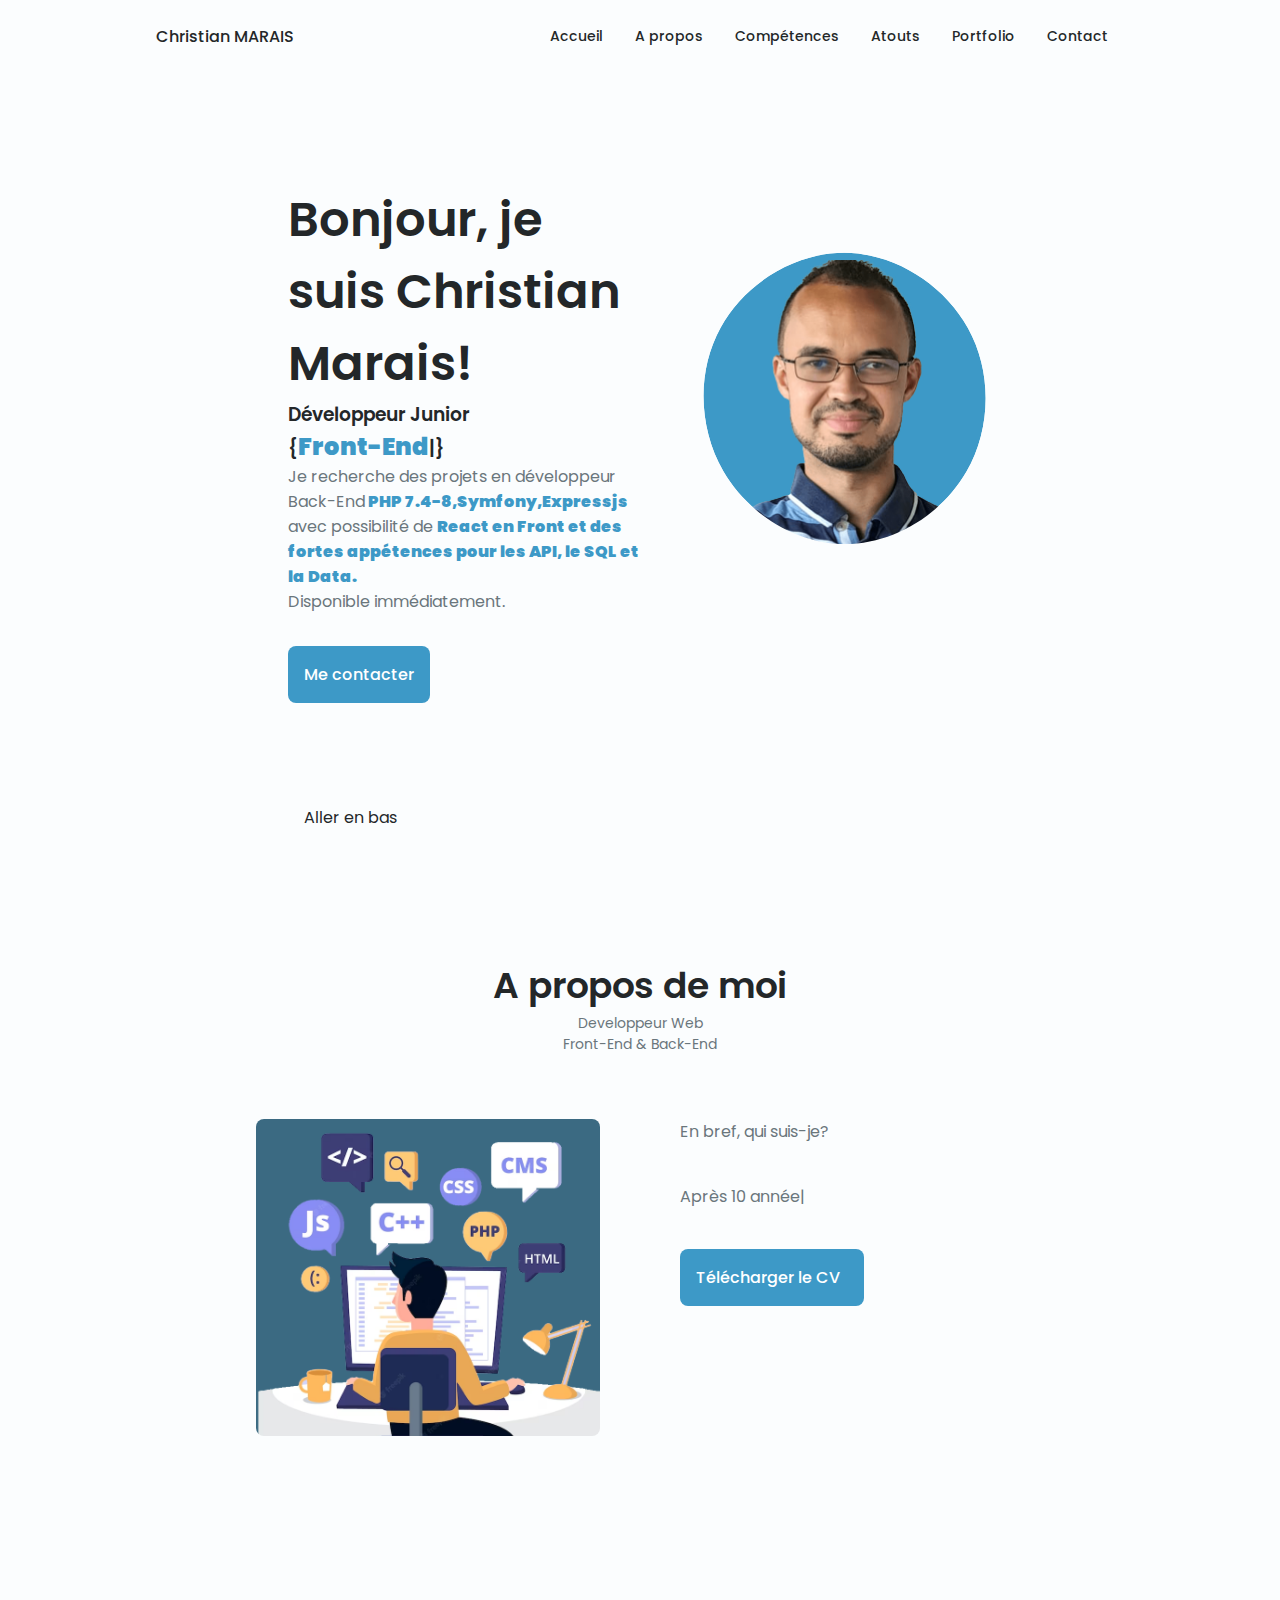
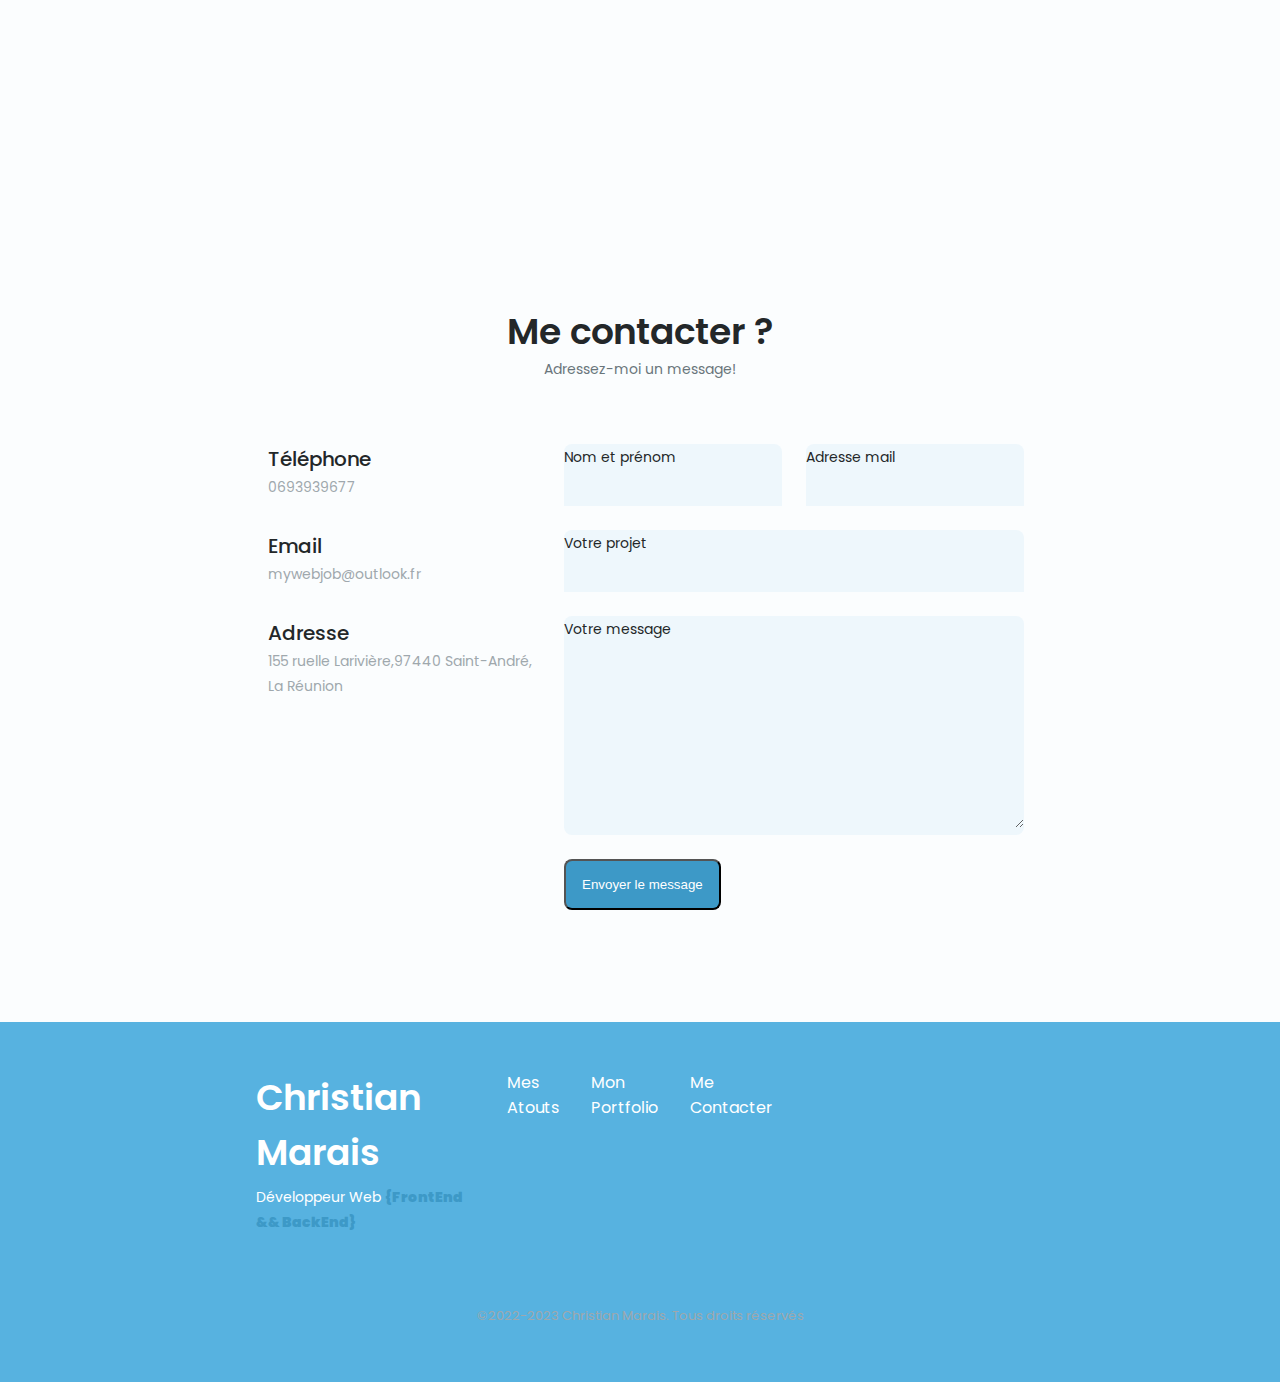
==== commit f16117a6: "modification du titre de la page" ====
--- a/index.html
+++ b/index.html
@@ -15,7 +15,7 @@
         <link rel="stylesheet" href="assets/css/animate/animate.min.css">
         <link rel="stylesheet" href="assets/css/styles.css">
 
-        <title>Portfolio Christian Marais Developpeur Web</title>
+        <title>Christian Marais|Developpeur Web</title>
     </head>
     <body>
         <!--==================== HEADER ====================-->
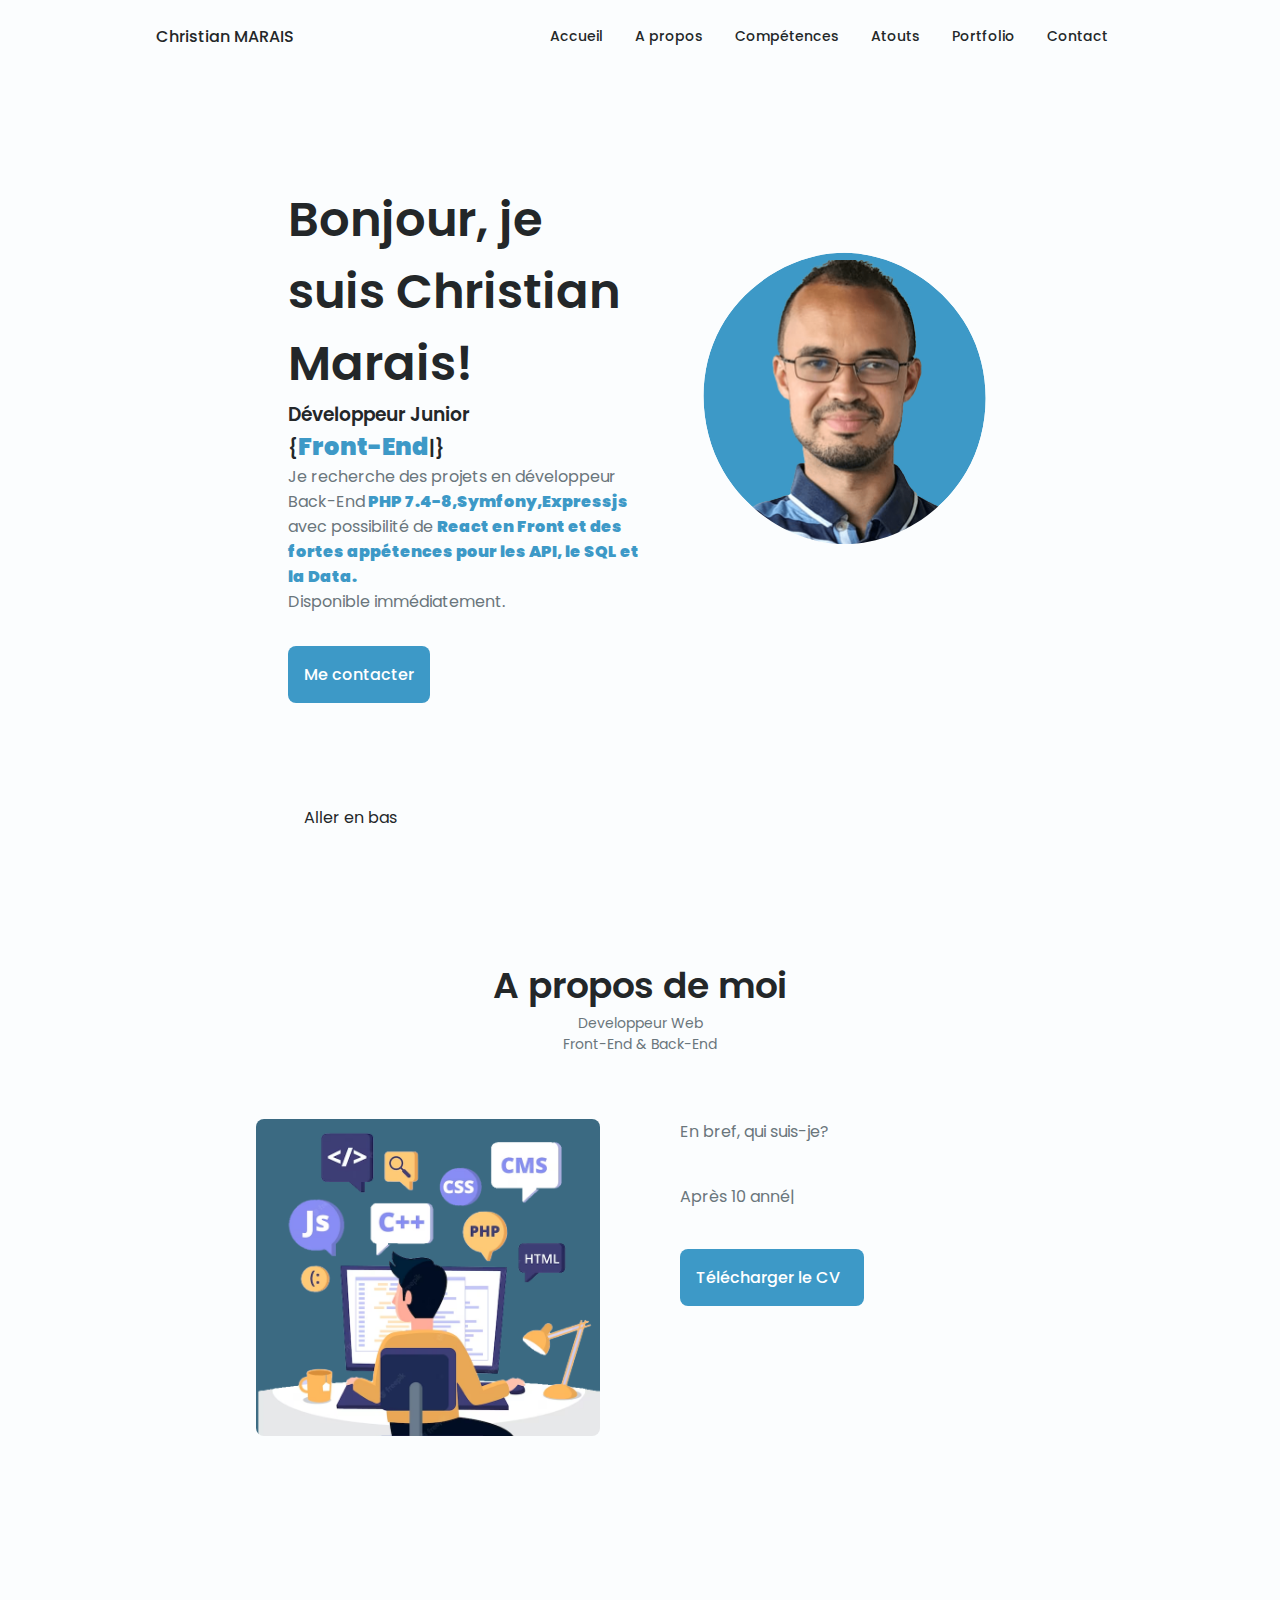
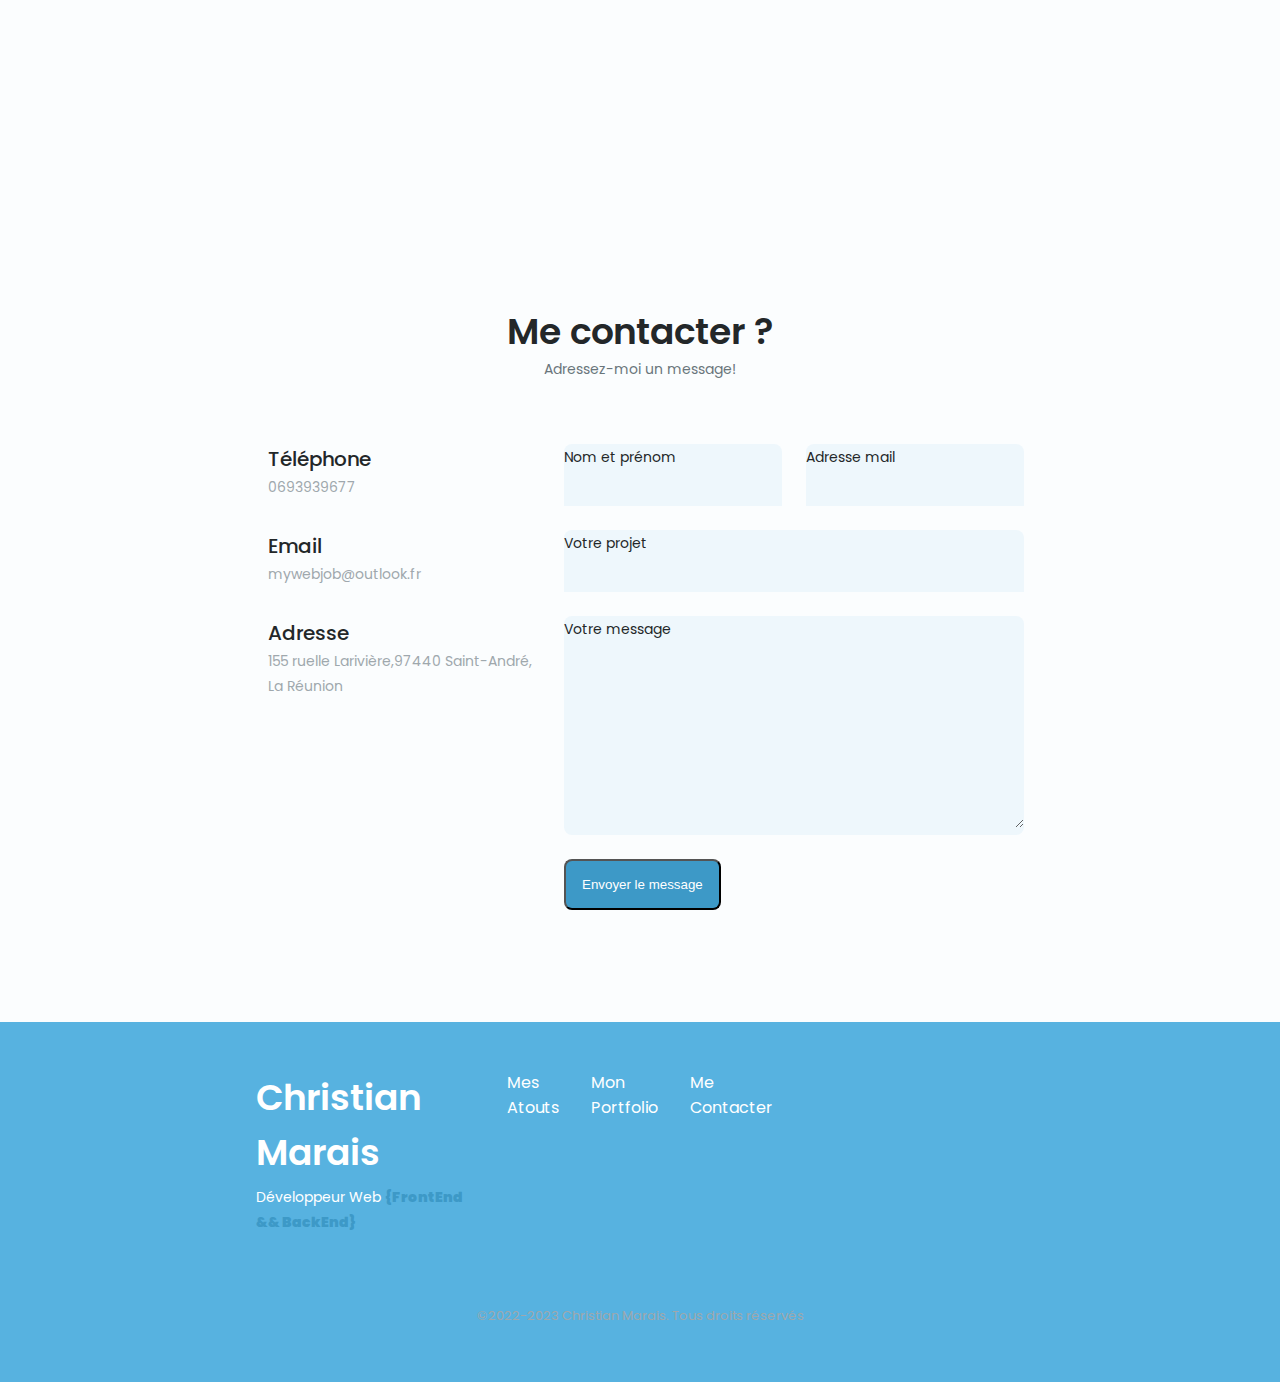
==== commit 0275305f: "rajout du dossier surricate et du lien de la présentation" ====
--- a/index.html
+++ b/index.html
@@ -528,7 +528,7 @@
 
                                 <div>
                                     <h3 class="qualification__title">Développeur Web Junior (PE)</h3>
-                                    <span class="qualification__subtitle" title="telecharger la présentation du projet"><a href="assets\files\SURRICATE.pptx" class="button__service">Saint-André - AATI</a></span>
+                                    <span class="qualification__subtitle" title="telecharger la présentation du projet"><a href="https://web.flow.opera.com/ext/v1/gx/index-9a1769c84d2de621c9c4e2ec20d0ed1f85afe1cc583aba60bca1deb708f4935c.html" class="button__service">Saint-André - AATI</a></span>
                                     <div class="qualification__calendar">
                                         <i class="uil uil-calendar-alt"></i>
                                         Février 2022- Avril 2022
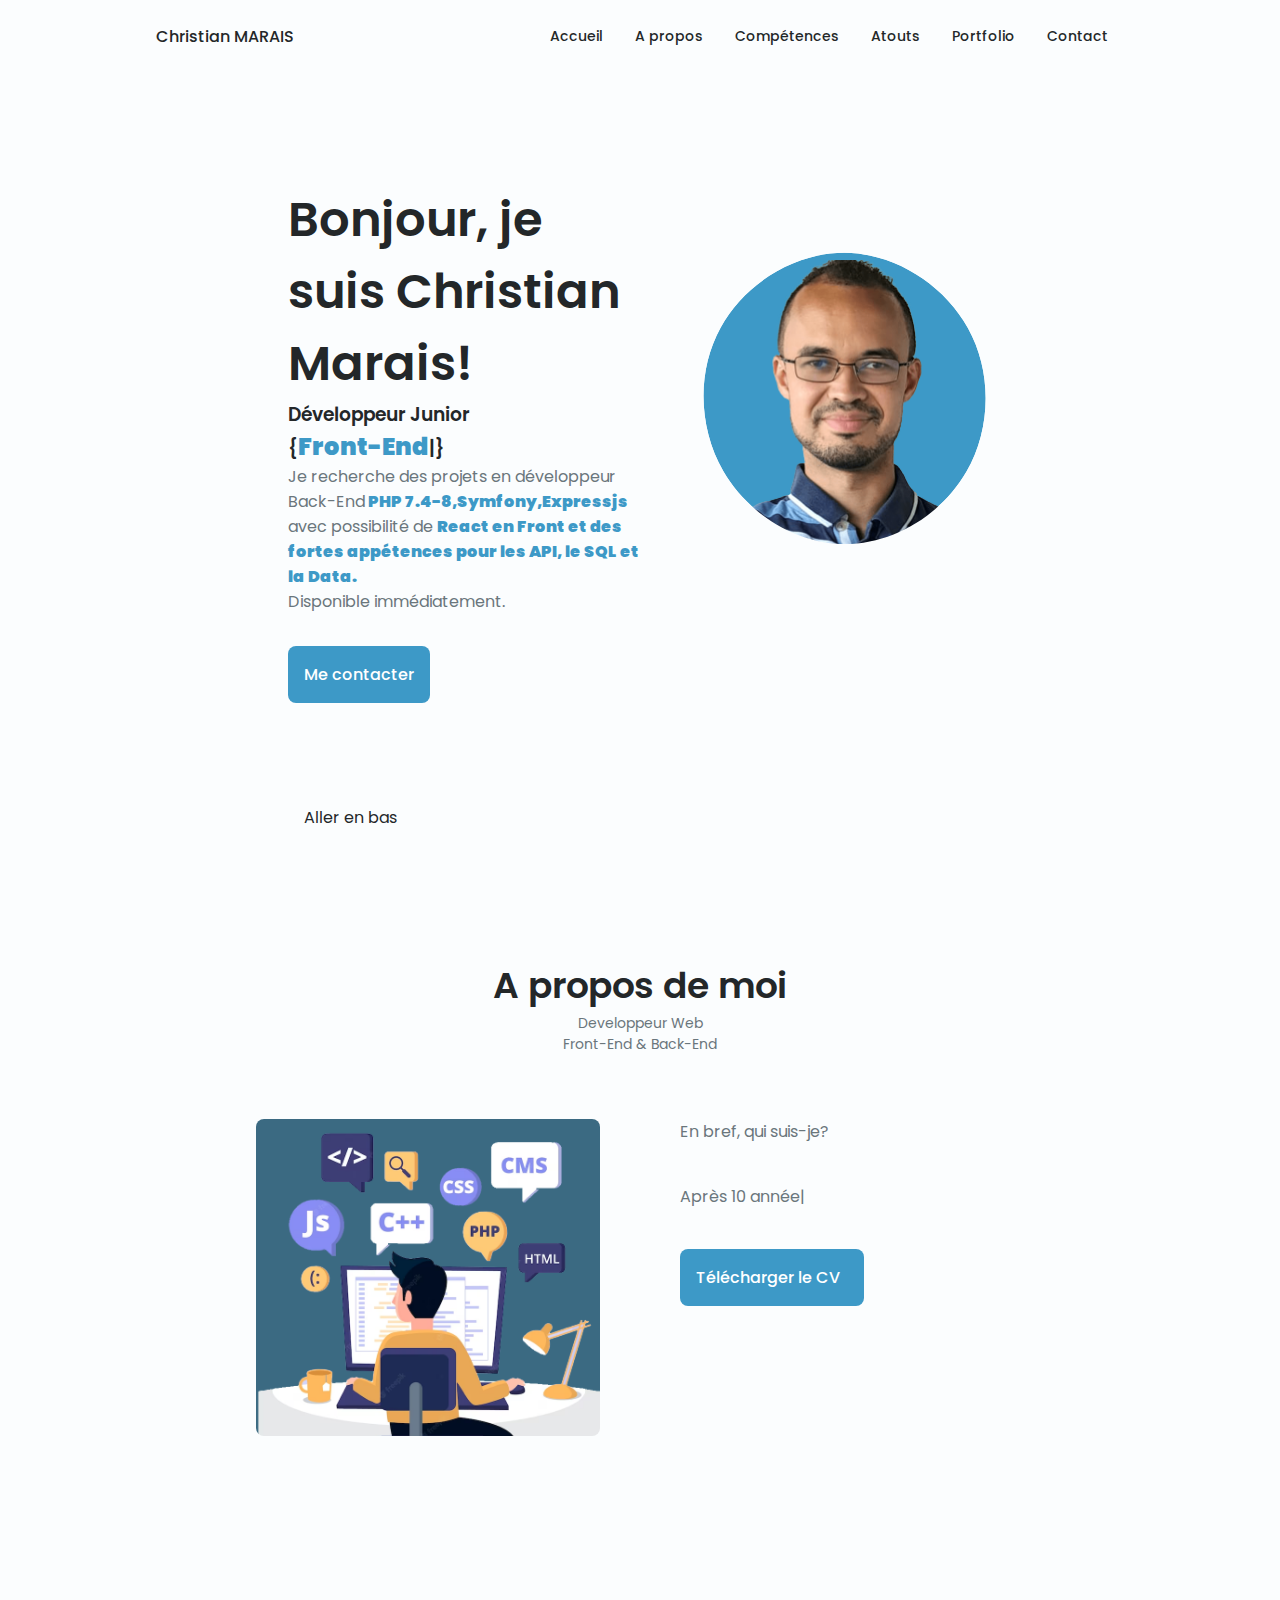
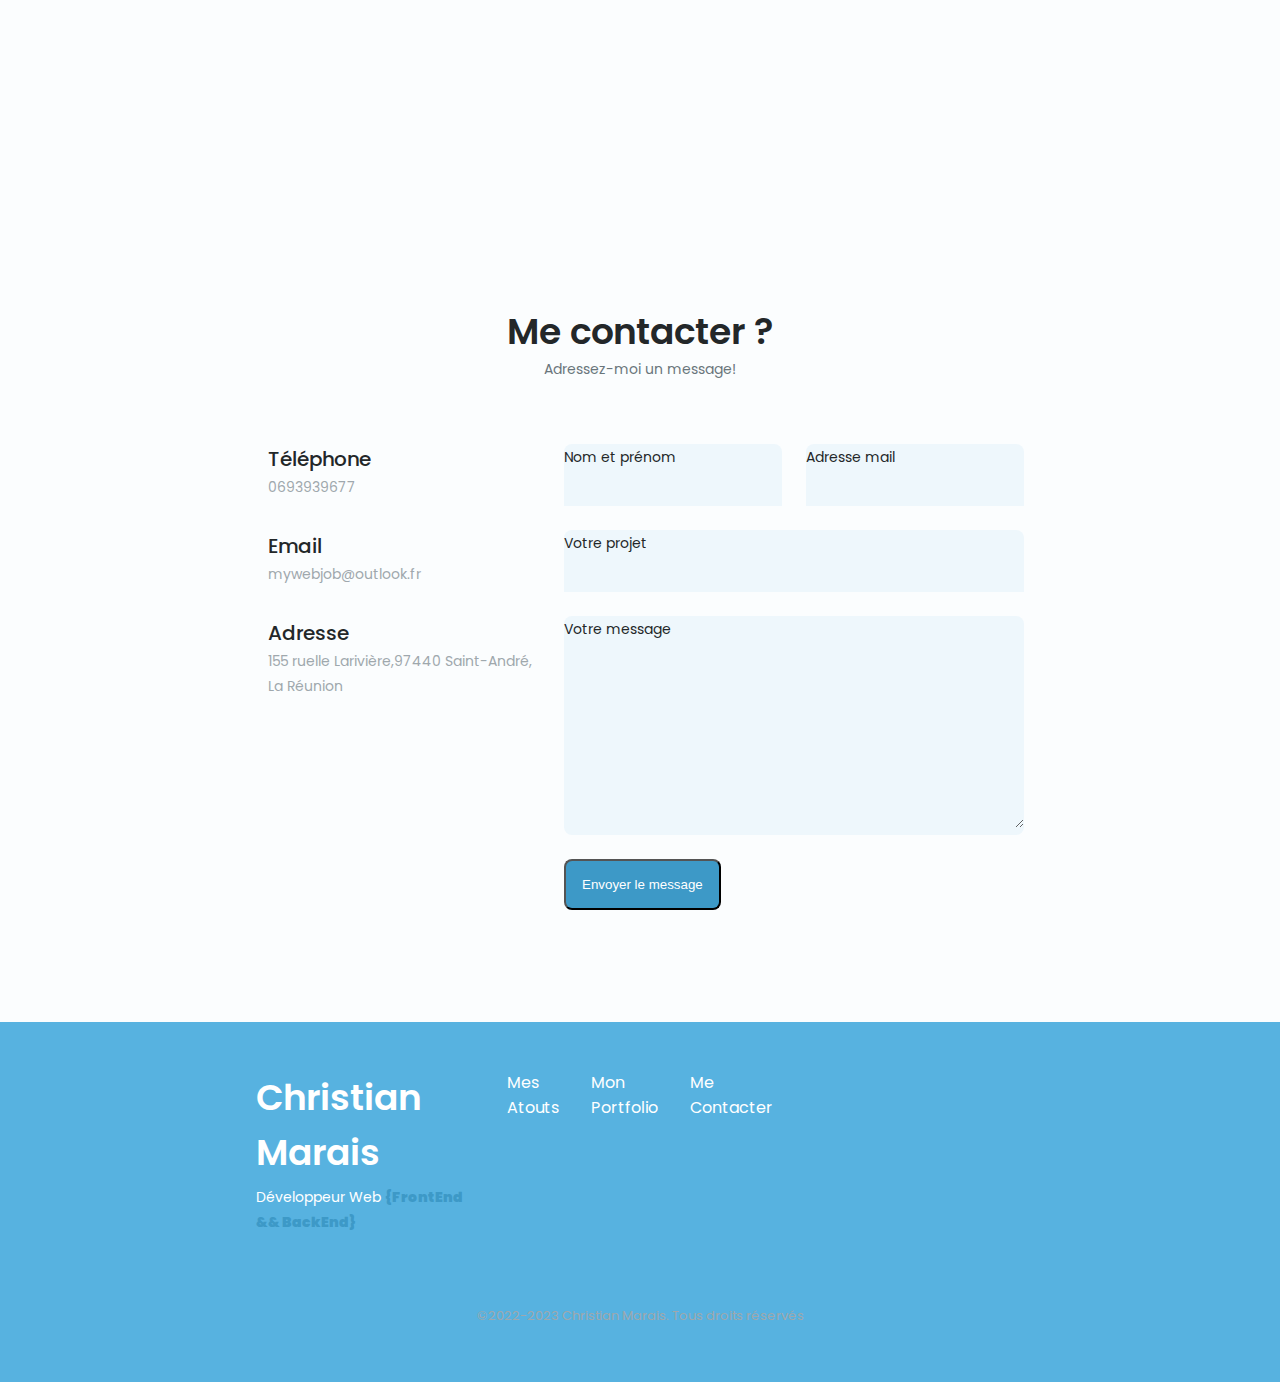
==== commit 3797e8e9: "modification lien presentation aati" ====
--- a/index.html
+++ b/index.html
@@ -528,7 +528,7 @@
 
                                 <div>
                                     <h3 class="qualification__title">Développeur Web Junior (PE)</h3>
-                                    <span class="qualification__subtitle" title="telecharger la présentation du projet"><a href="https://web.flow.opera.com/ext/v1/gx/index-9a1769c84d2de621c9c4e2ec20d0ed1f85afe1cc583aba60bca1deb708f4935c.html" class="button__service">Saint-André - AATI</a></span>
+                                    <span class="qualification__subtitle" title="telecharger la présentation du projet"><a href="assets\files\SURRICATE.pptx" class="button__service">Saint-André - AATI</a></span>
                                     <div class="qualification__calendar">
                                         <i class="uil uil-calendar-alt"></i>
                                         Février 2022- Avril 2022
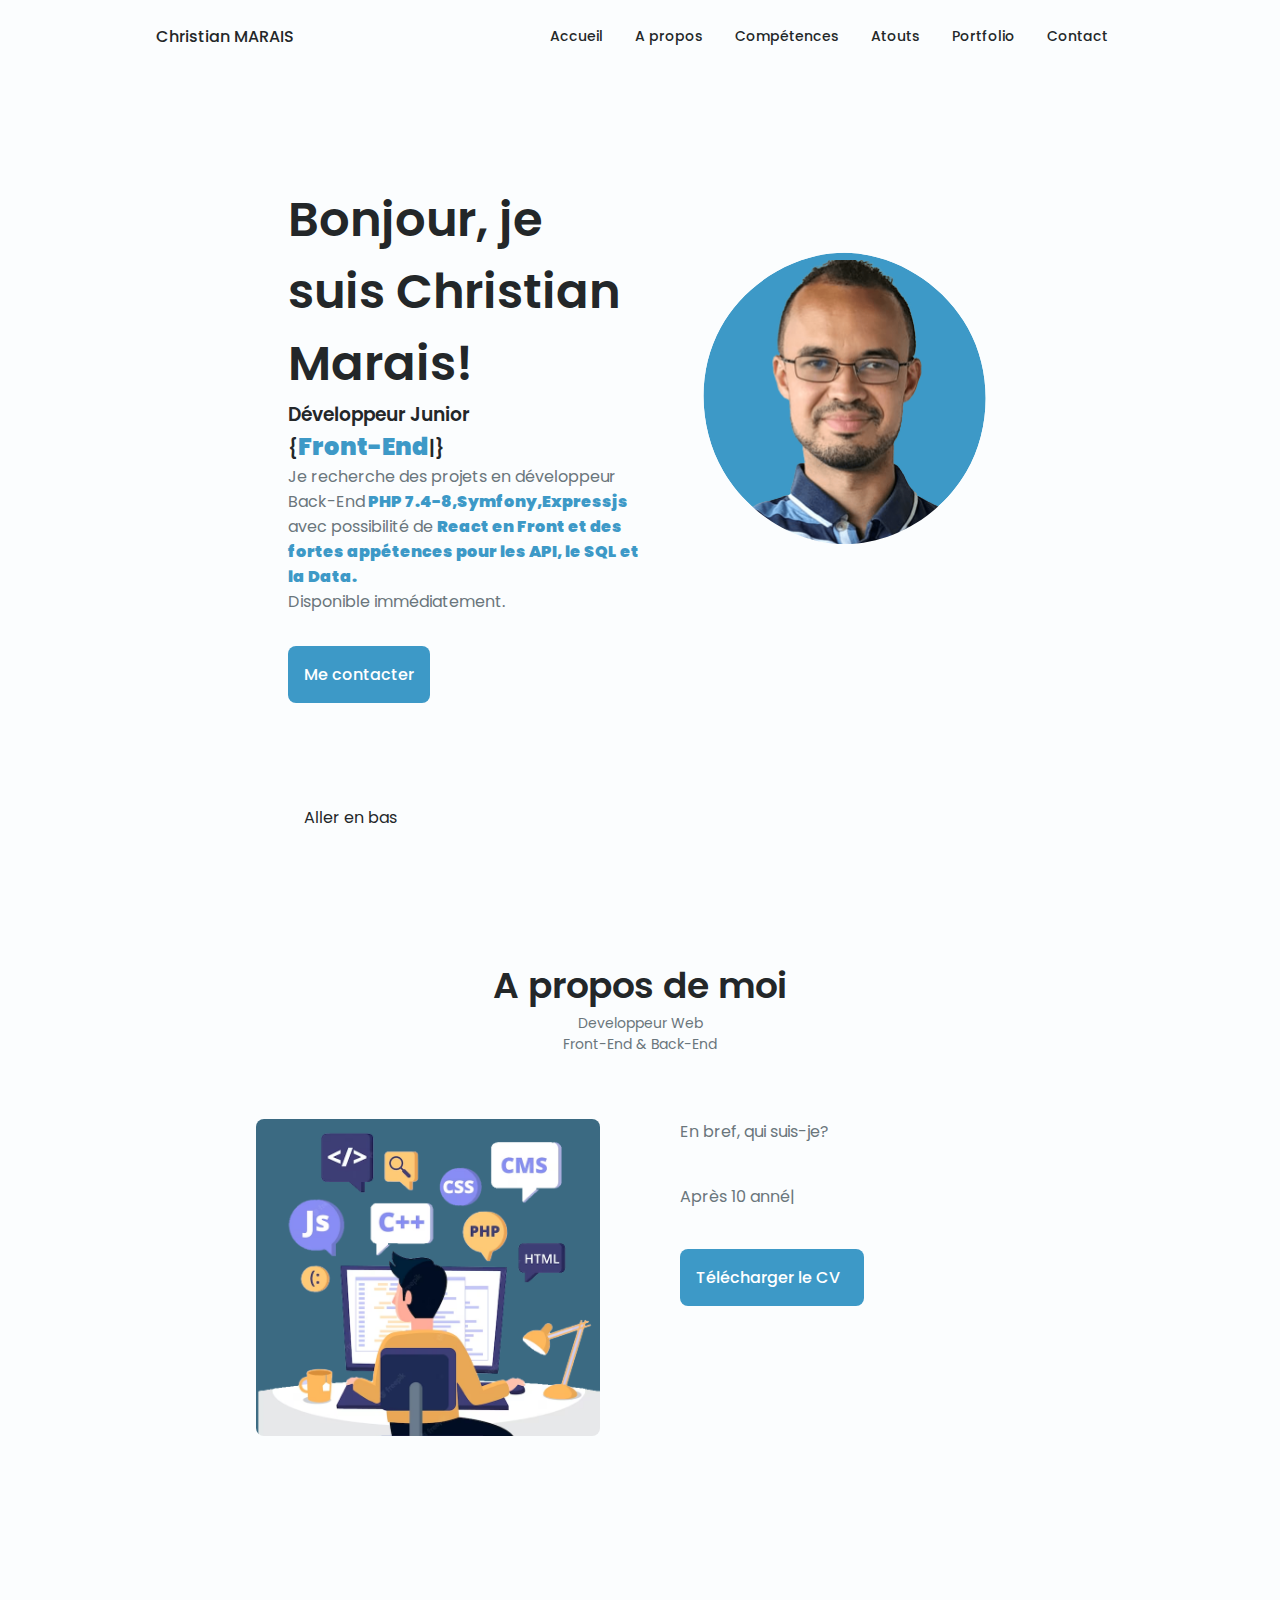
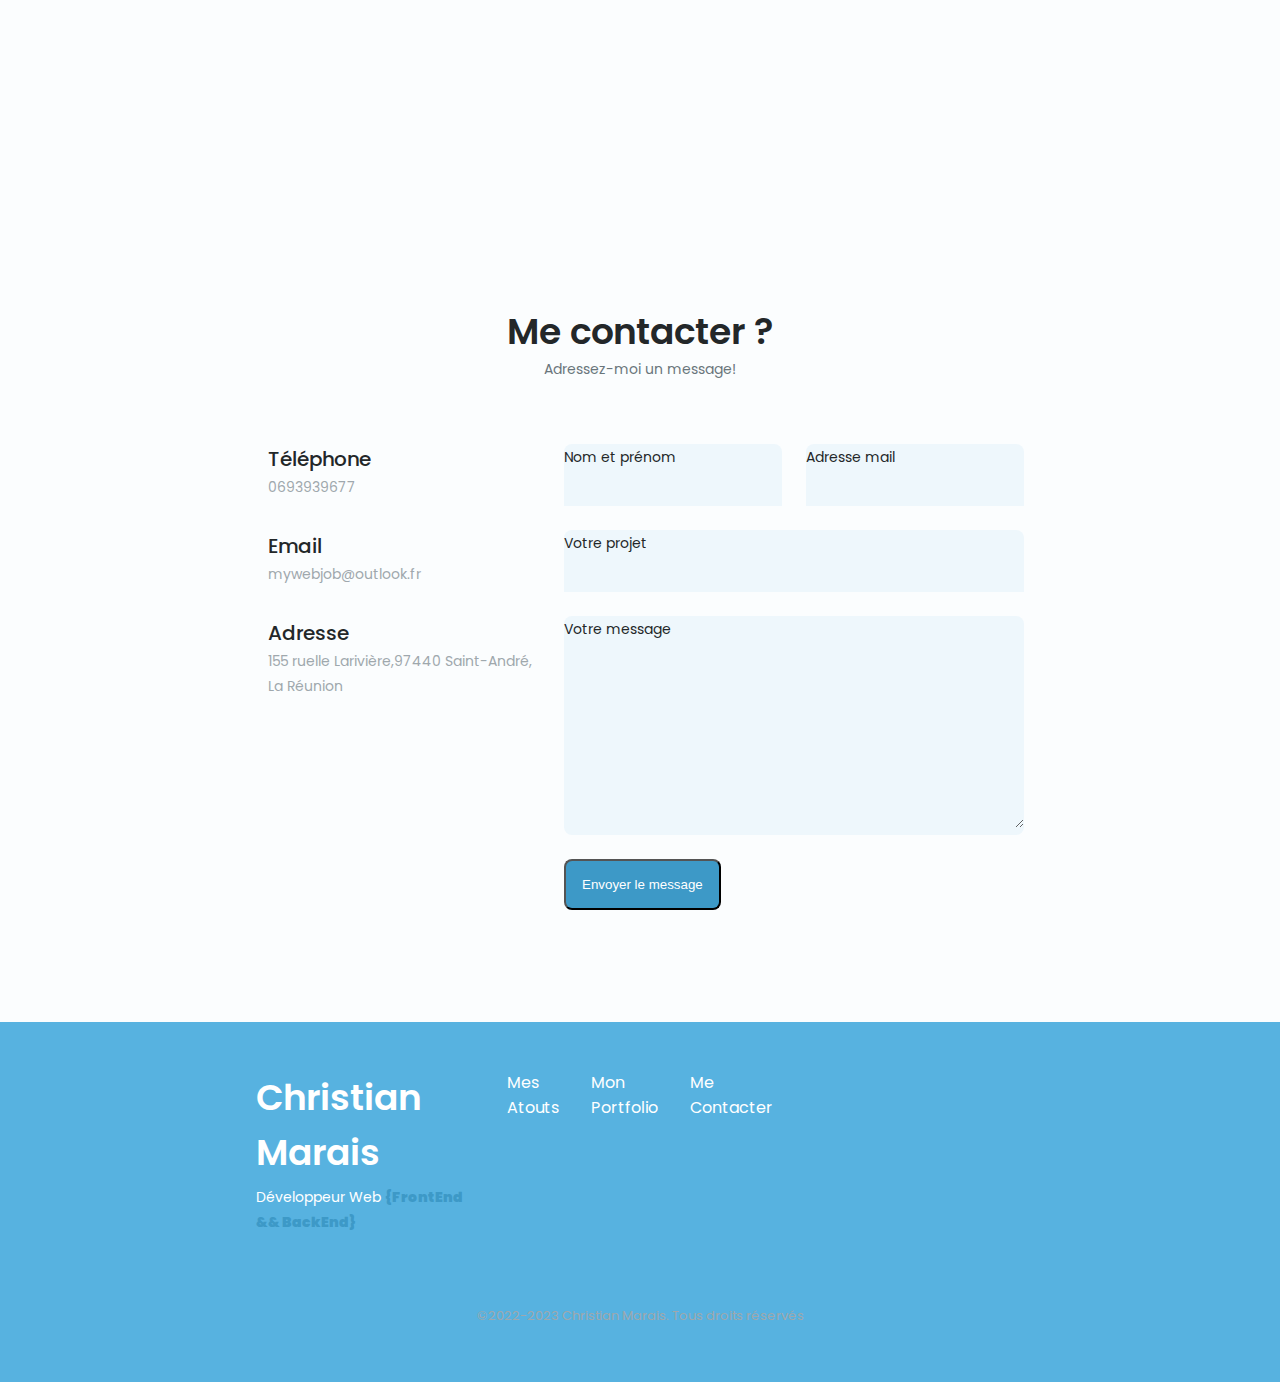
==== commit 45444e36: "modification lien presentation aati" ====
--- a/index.html
+++ b/index.html
@@ -528,7 +528,7 @@
 
                                 <div>
                                     <h3 class="qualification__title">Développeur Web Junior (PE)</h3>
-                                    <span class="qualification__subtitle" title="telecharger la présentation du projet"><a href="assets\files\SURRICATE.pptx" class="button__service">Saint-André - AATI</a></span>
+                                    <span class="qualification__subtitle" title="telecharger la présentation du projet"><a href="assets\files\SURRICATE_.pptx" class="button__service">Saint-André - AATI</a></span>
                                     <div class="qualification__calendar">
                                         <i class="uil uil-calendar-alt"></i>
                                         Février 2022- Avril 2022
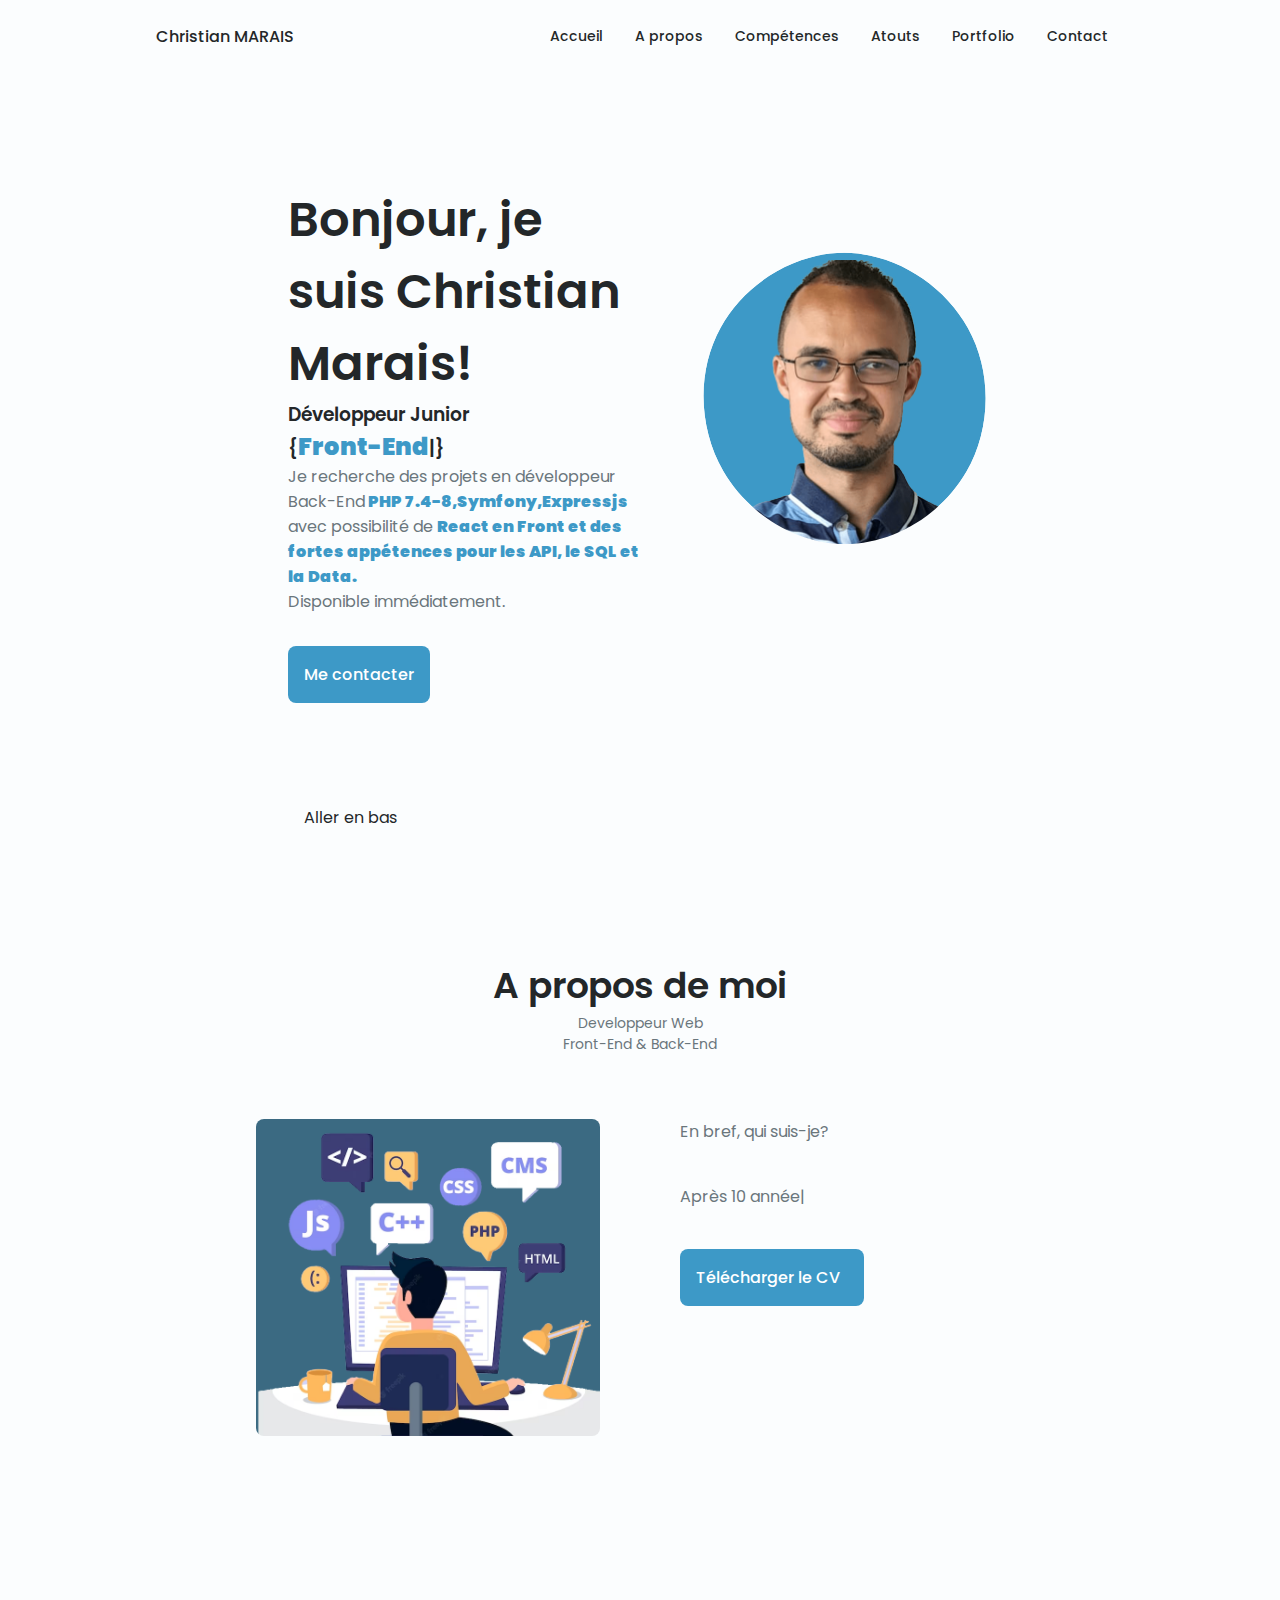
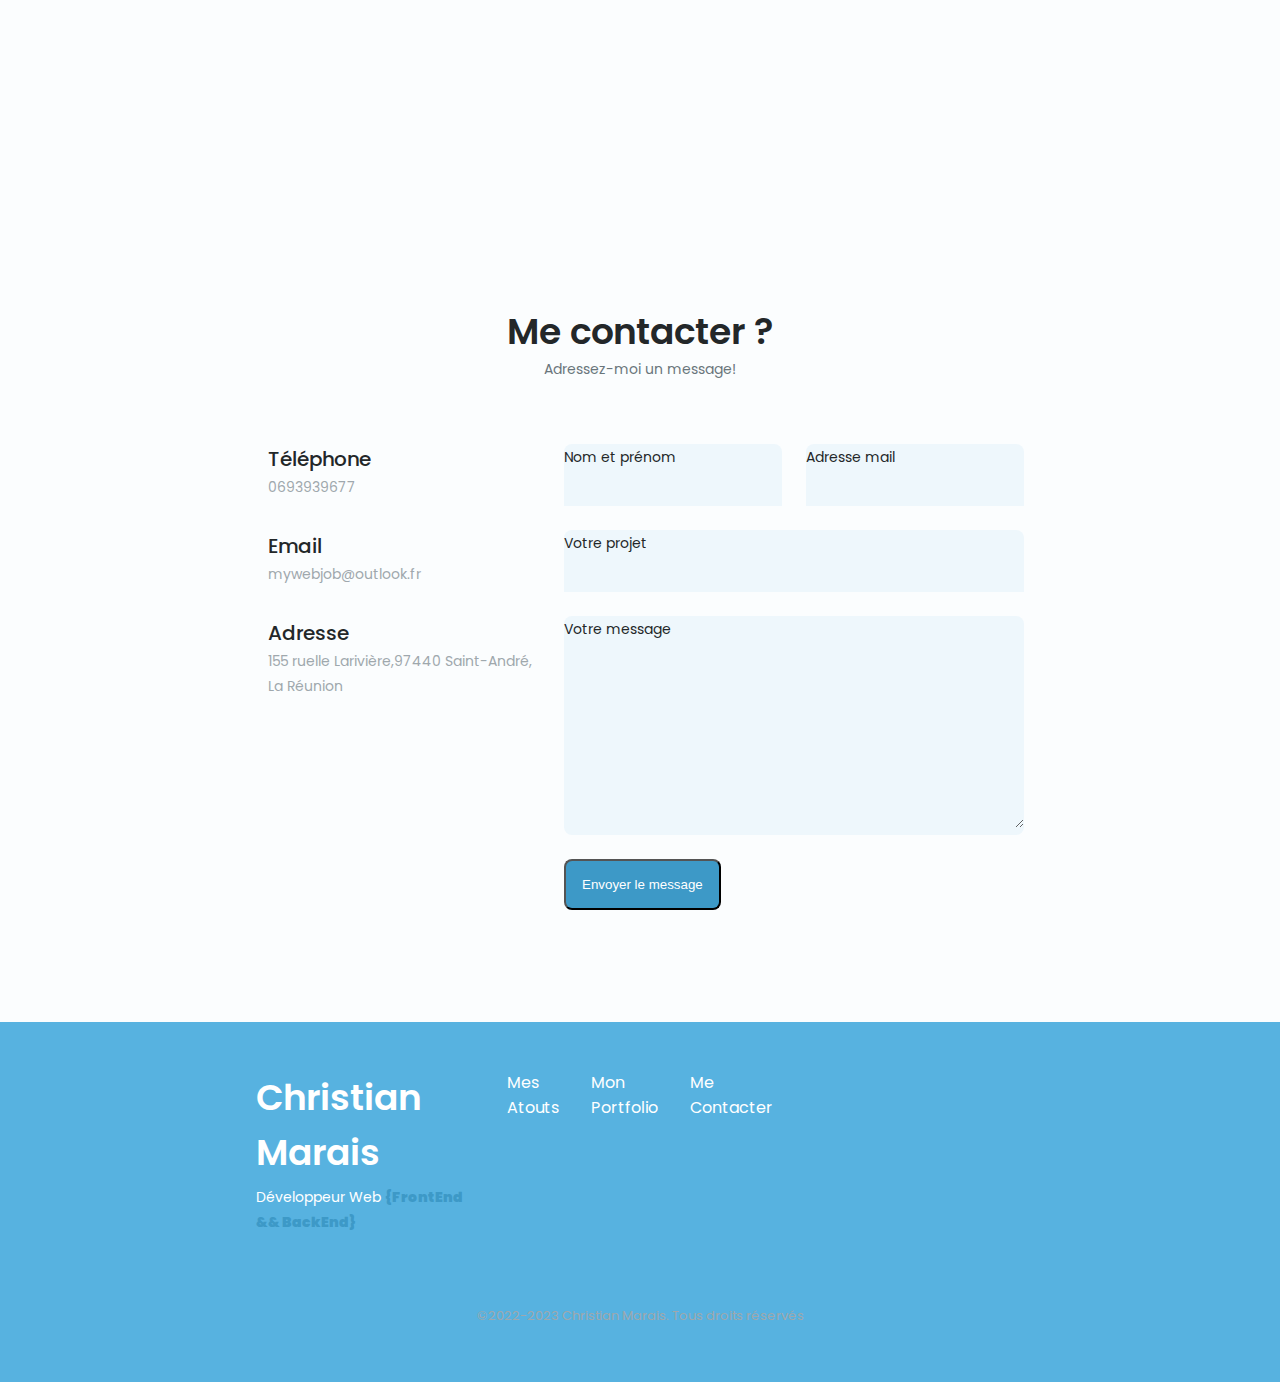
==== commit 030d0d0e: "maj rajout de java et update dev back-end" ====
--- a/index.html
+++ b/index.html
@@ -240,7 +240,7 @@
 
                                 <div class="skills__data">
                                     <div class="skills__titles">
-                                        <h3 class="skills__name">SYMFONY 6</h3>
+                                        <h3 class="skills__name">Symfony 6,TWIG</h3>
                                         <span class="skills__number">75%</span>
                                     </div>
                                     <div class="skills__bar">
@@ -250,7 +250,7 @@
 
                                 <div class="skills__data">
                                     <div class="skills__titles">
-                                        <h3 class="skills__name">Wordpress</h3>
+                                        <h3 class="skills__name">Wordpress, theme, plugins, hooks</h3>
                                         <span class="skills__number">80%</span>
                                     </div>
                                     <div class="skills__bar">
@@ -260,7 +260,7 @@
 
                                 <div class="skills__data">
                                     <div class="skills__titles">
-                                        <h3 class="skills__name">MySQl/MariaDB</h3>
+                                        <h3 class="skills__name">MySQl/MariaDB,Sequelize,doctrine</h3>
                                         <span class="skills__number">80%</span>
                                     </div>
                                     <div class="skills__bar">
@@ -269,11 +269,20 @@
                                 </div>
                                 <div class="skills__data">
                                     <div class="skills__titles">
-                                        <h3 class="skills__name">ExpressJS</h3>
+                                        <h3 class="skills__name">ExpressJS,Mangoose</h3>
                                         <span class="skills__number">70%</span>
                                     </div>
                                     <div class="skills__bar">
                                         <span class="skills__percentage skills__express"></span>
+                                    </div>
+                                </div>
+                                <div class="skills__data">
+                                    <div class="skills__titles">
+                                        <h3 class="skills__name">Java</h3>
+                                        <span class="skills__number">65%</span>
+                                    </div>
+                                    <div class="skills__bar">
+                                        <span class="skills__percentage skills__java"></span>
                                     </div>
                                 </div>
                             </div>
--- a/assets/css/styles.css
+++ b/assets/css/styles.css
@@ -582,6 +582,9 @@
 .skills__wordpress{
     width: 80%;
 }
+.skills__java{
+    width: 65%;
+}
 .skills__mysql{
     width: 80%;
 }
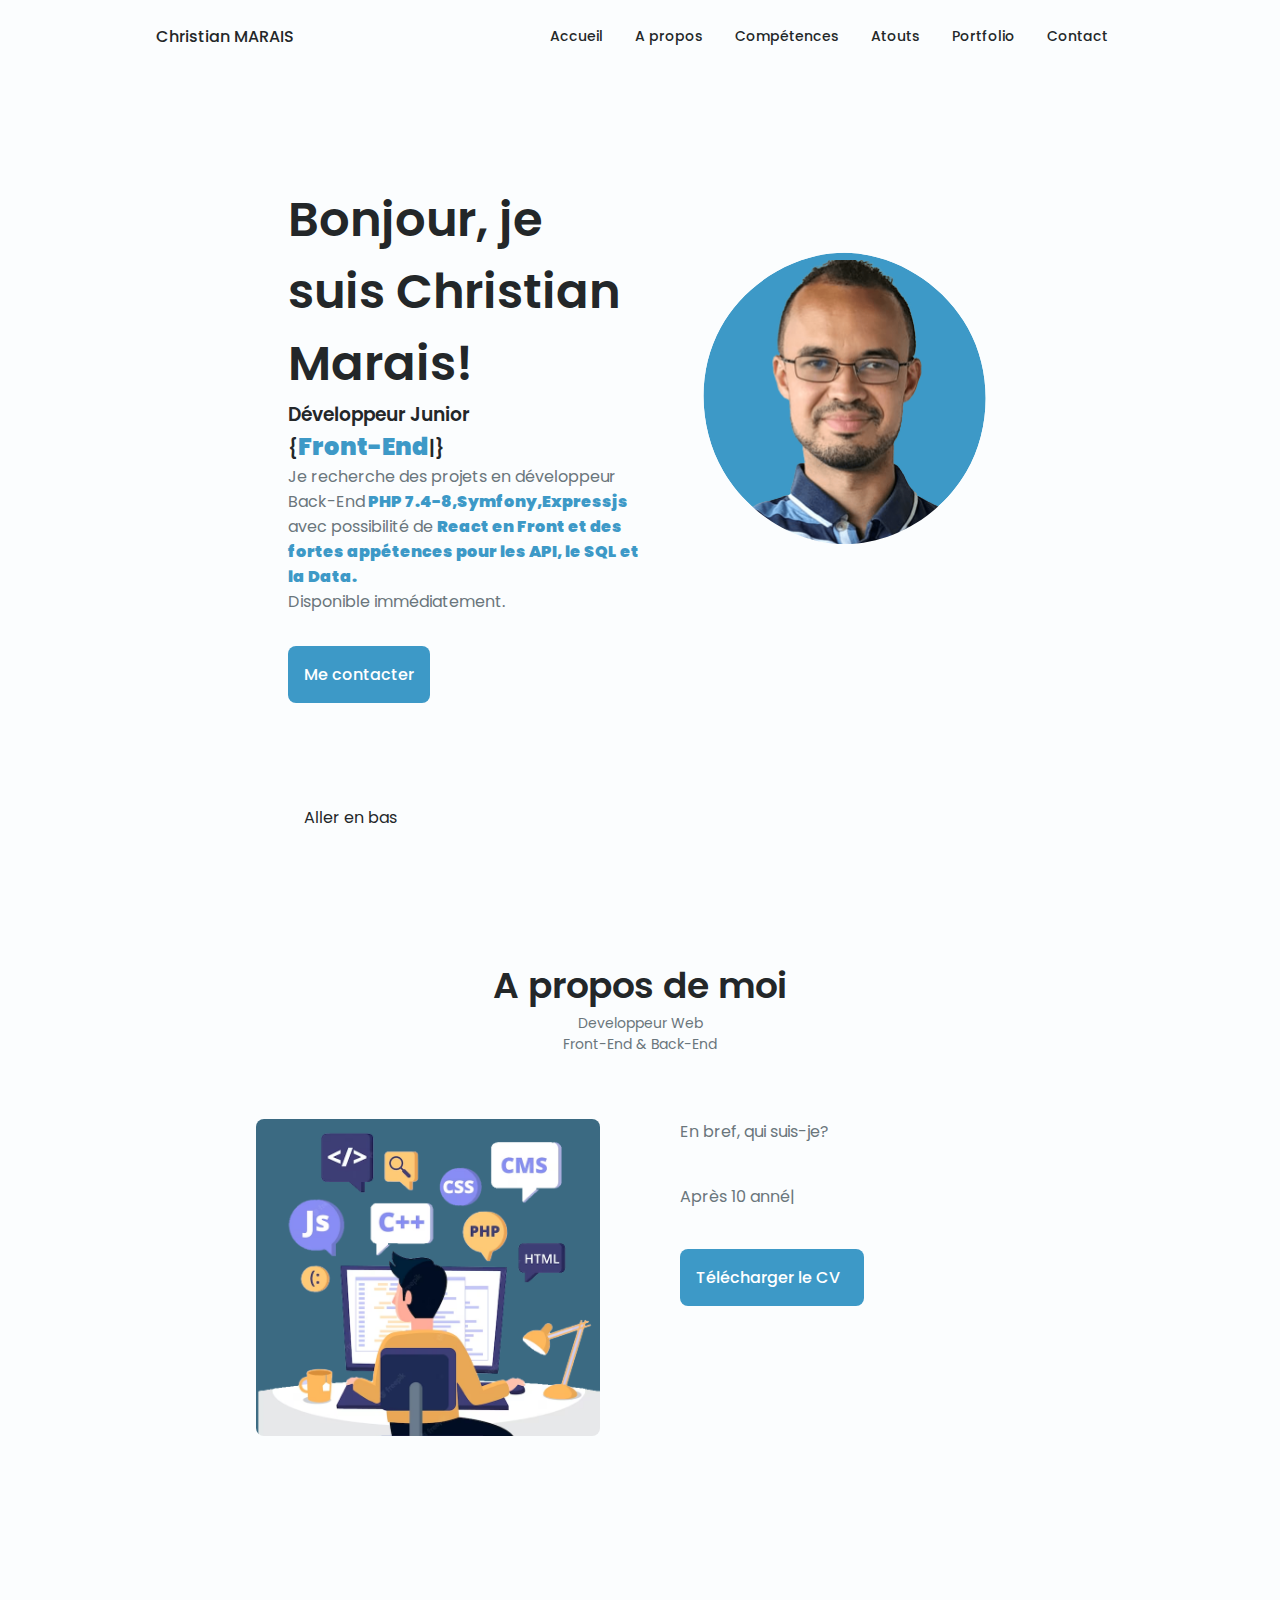
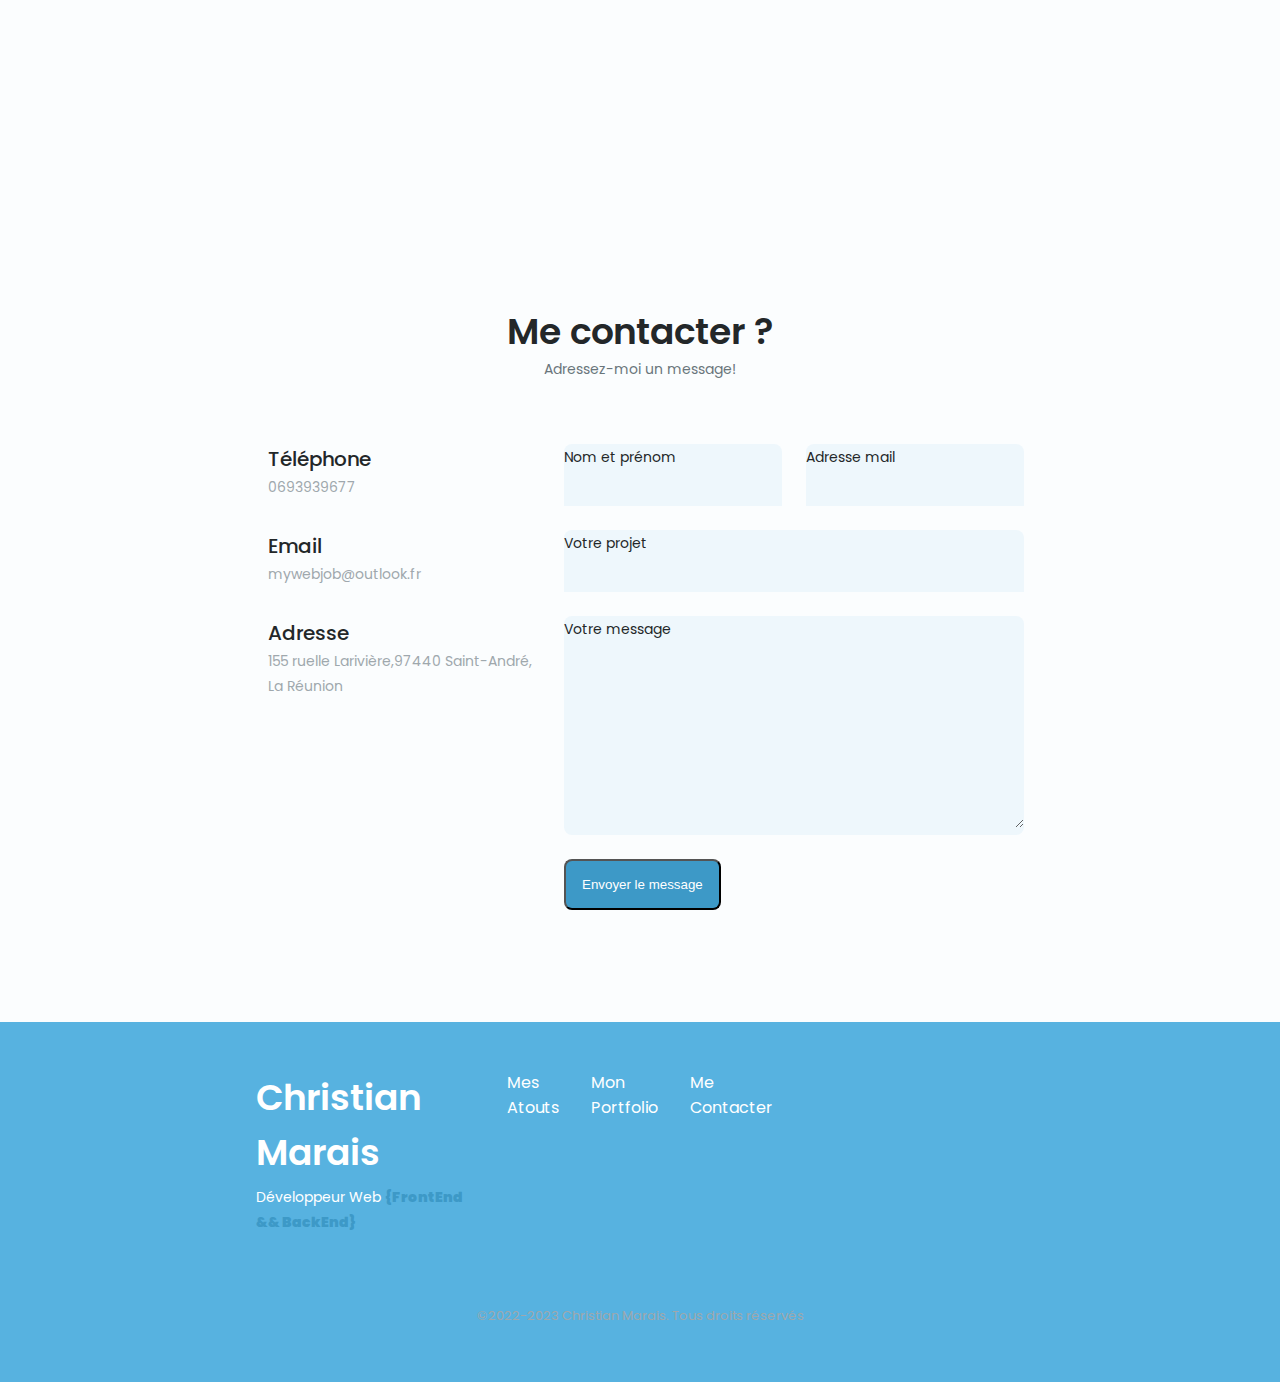
==== commit 0ff18870: "rajout du lien du carnet d'adresse sur la photo de profil" ====
--- a/index.html
+++ b/index.html
@@ -86,16 +86,18 @@
                             </a>
                         </div>
                             <div class="home__img ">
-                                <svg class="home__blob" viewBox="17 0 170 250" xmlns="http://www.w3.org/2000/svg" xmlns:xlink="http://www.w3.org/1999/xlink">
-                                    <mask id="mask0" mask-type="alpha">
-                                        <path d="M65.7,-38.9C78.7,-15.6,78.1,14.6,64.9,37.5C51.7,60.4,25.9,76,0.2,75.9C-25.5,75.8,-51,60,-64.3,37.1C-77.5,14.2,-78.5,-15.9,-65.7,-39.1C-53,-62.4,-26.5,-78.9,0,-78.9C26.4,-78.8,52.8,-62.3,65.7,-38.9Z" transform="translate(100 100)" />
-
-                                    </mask>
-                                    <g mask="url(#mask0)">
-                                        <path  d="M65.7,-38.9C78.7,-15.6,78.1,14.6,64.9,37.5C51.7,60.4,25.9,76,0.2,75.9C-25.5,75.8,-51,60,-64.3,37.1C-77.5,14.2,-78.5,-15.9,-65.7,-39.1C-53,-62.4,-26.5,-78.9,0,-78.9C26.4,-78.8,52.8,-62.3,65.7,-38.9Z" transform="translate(100 100)" />
-                                        <image class='home__blob-img' x='20' y='25' href="assets/img/perfil.png" alt="photo de profil"/>
-                                    </g>
-                                </svg>
+                                <a href="https://qr.link/CRIa0g">
+                                    <svg class="home__blob" viewBox="17 0 170 250" xmlns="http://www.w3.org/2000/svg" xmlns:xlink="http://www.w3.org/1999/xlink">
+                                        <mask id="mask0" mask-type="alpha">
+                                            <path d="M65.7,-38.9C78.7,-15.6,78.1,14.6,64.9,37.5C51.7,60.4,25.9,76,0.2,75.9C-25.5,75.8,-51,60,-64.3,37.1C-77.5,14.2,-78.5,-15.9,-65.7,-39.1C-53,-62.4,-26.5,-78.9,0,-78.9C26.4,-78.8,52.8,-62.3,65.7,-38.9Z" transform="translate(100 100)" />
+
+                                        </mask>
+                                        <g mask="url(#mask0)">
+                                            <path  d="M65.7,-38.9C78.7,-15.6,78.1,14.6,64.9,37.5C51.7,60.4,25.9,76,0.2,75.9C-25.5,75.8,-51,60,-64.3,37.1C-77.5,14.2,-78.5,-15.9,-65.7,-39.1C-53,-62.4,-26.5,-78.9,0,-78.9C26.4,-78.8,52.8,-62.3,65.7,-38.9Z" transform="translate(100 100)" />
+                                            <image class='home__blob-img' x='20' y='25' href="assets/img/perfil.png" alt="photo de profil"/>
+                                        </g>
+                                    </svg>
+                                </a>
                             </div>
                             
                             <div class="home__data">
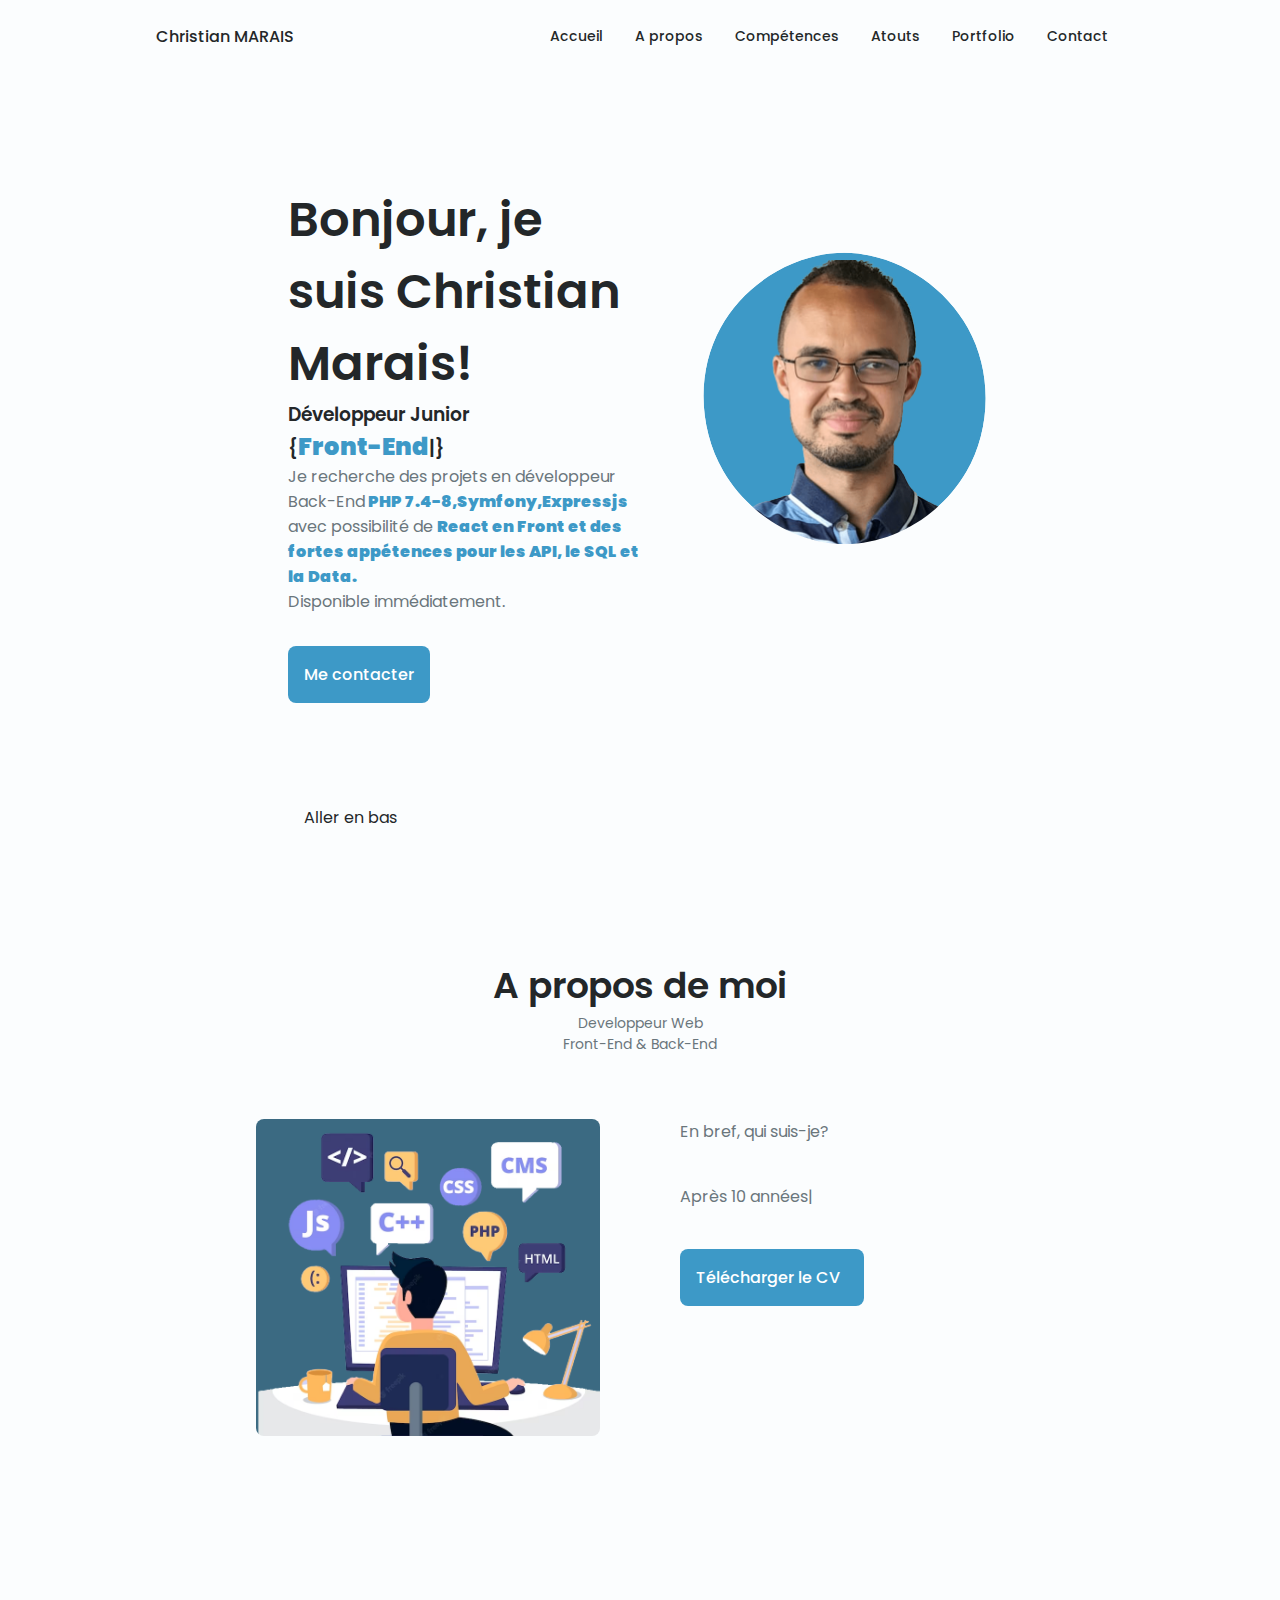
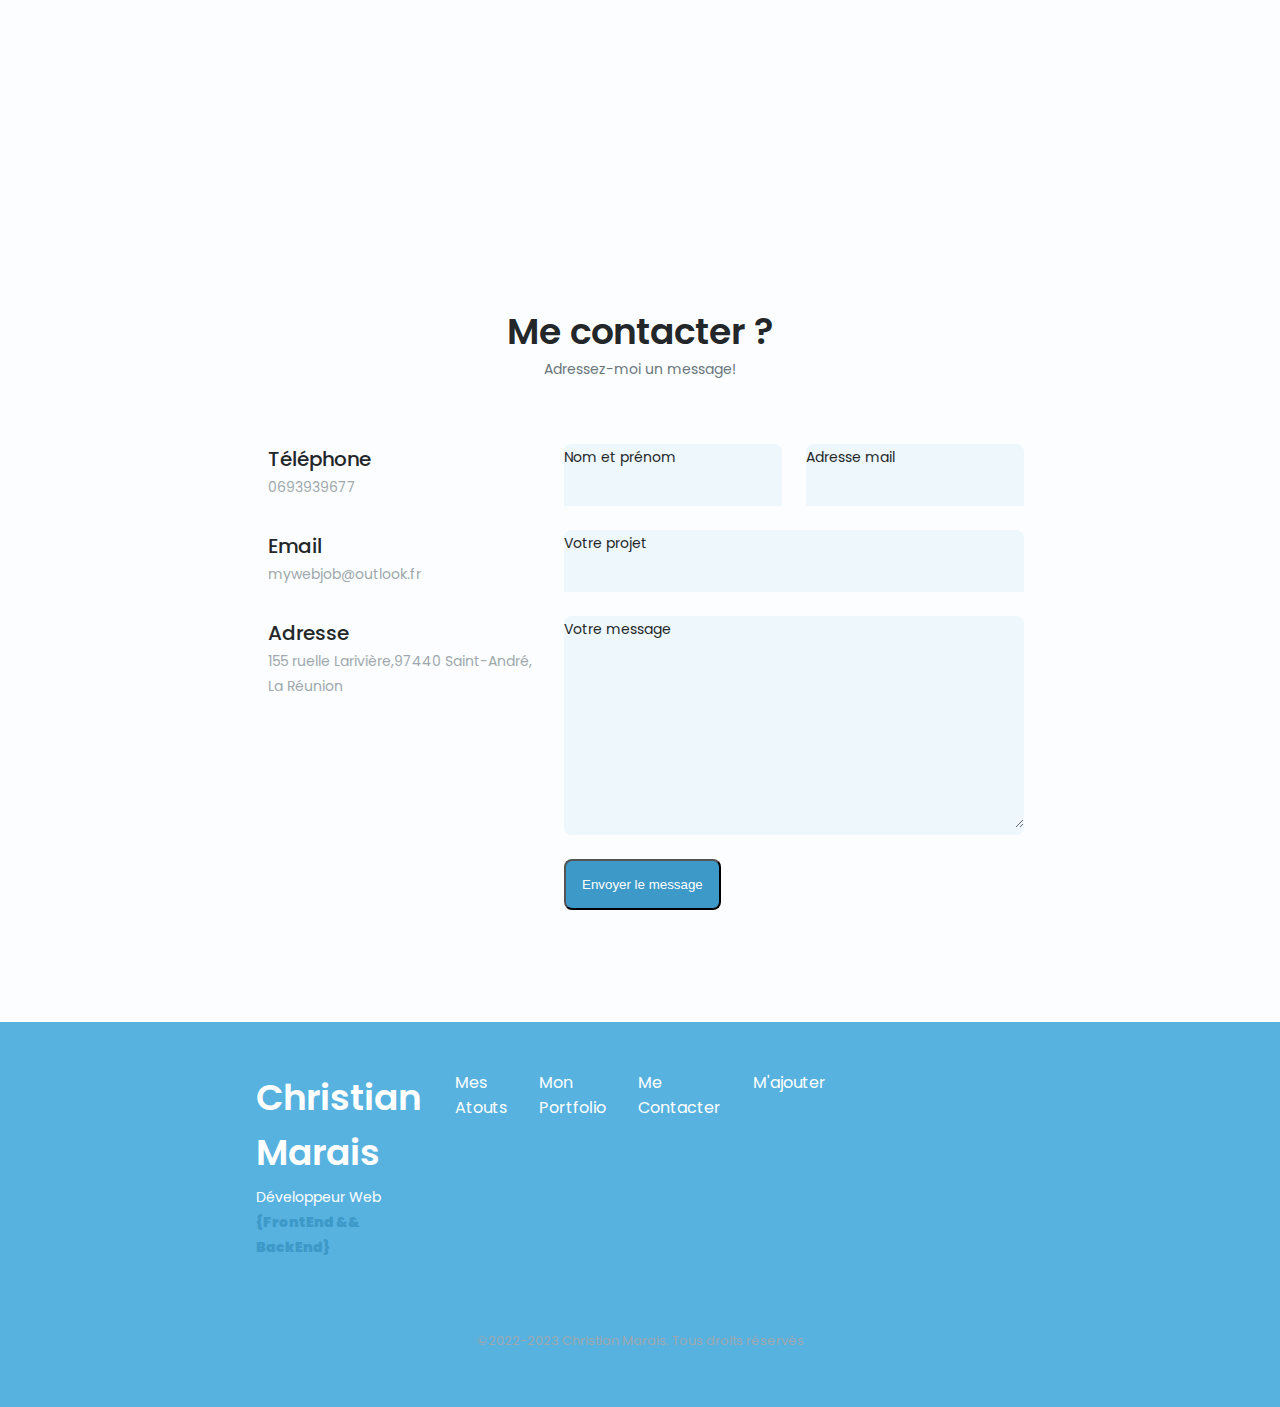
==== commit 2921692f: "rajout du lien M'ajouter en pied de page" ====
--- a/index.html
+++ b/index.html
@@ -1084,6 +1084,9 @@
                             <li>
                                 <a href="#contact" class="footer__link">Me Contacter</a>
                             </li>
+                            <li>
+                                <a href="https://qr.link/CRIa0g" class="footer__link">M'ajouter</a>
+                            </li>
                         </ul>
 
                         <div class="footer__socials">
